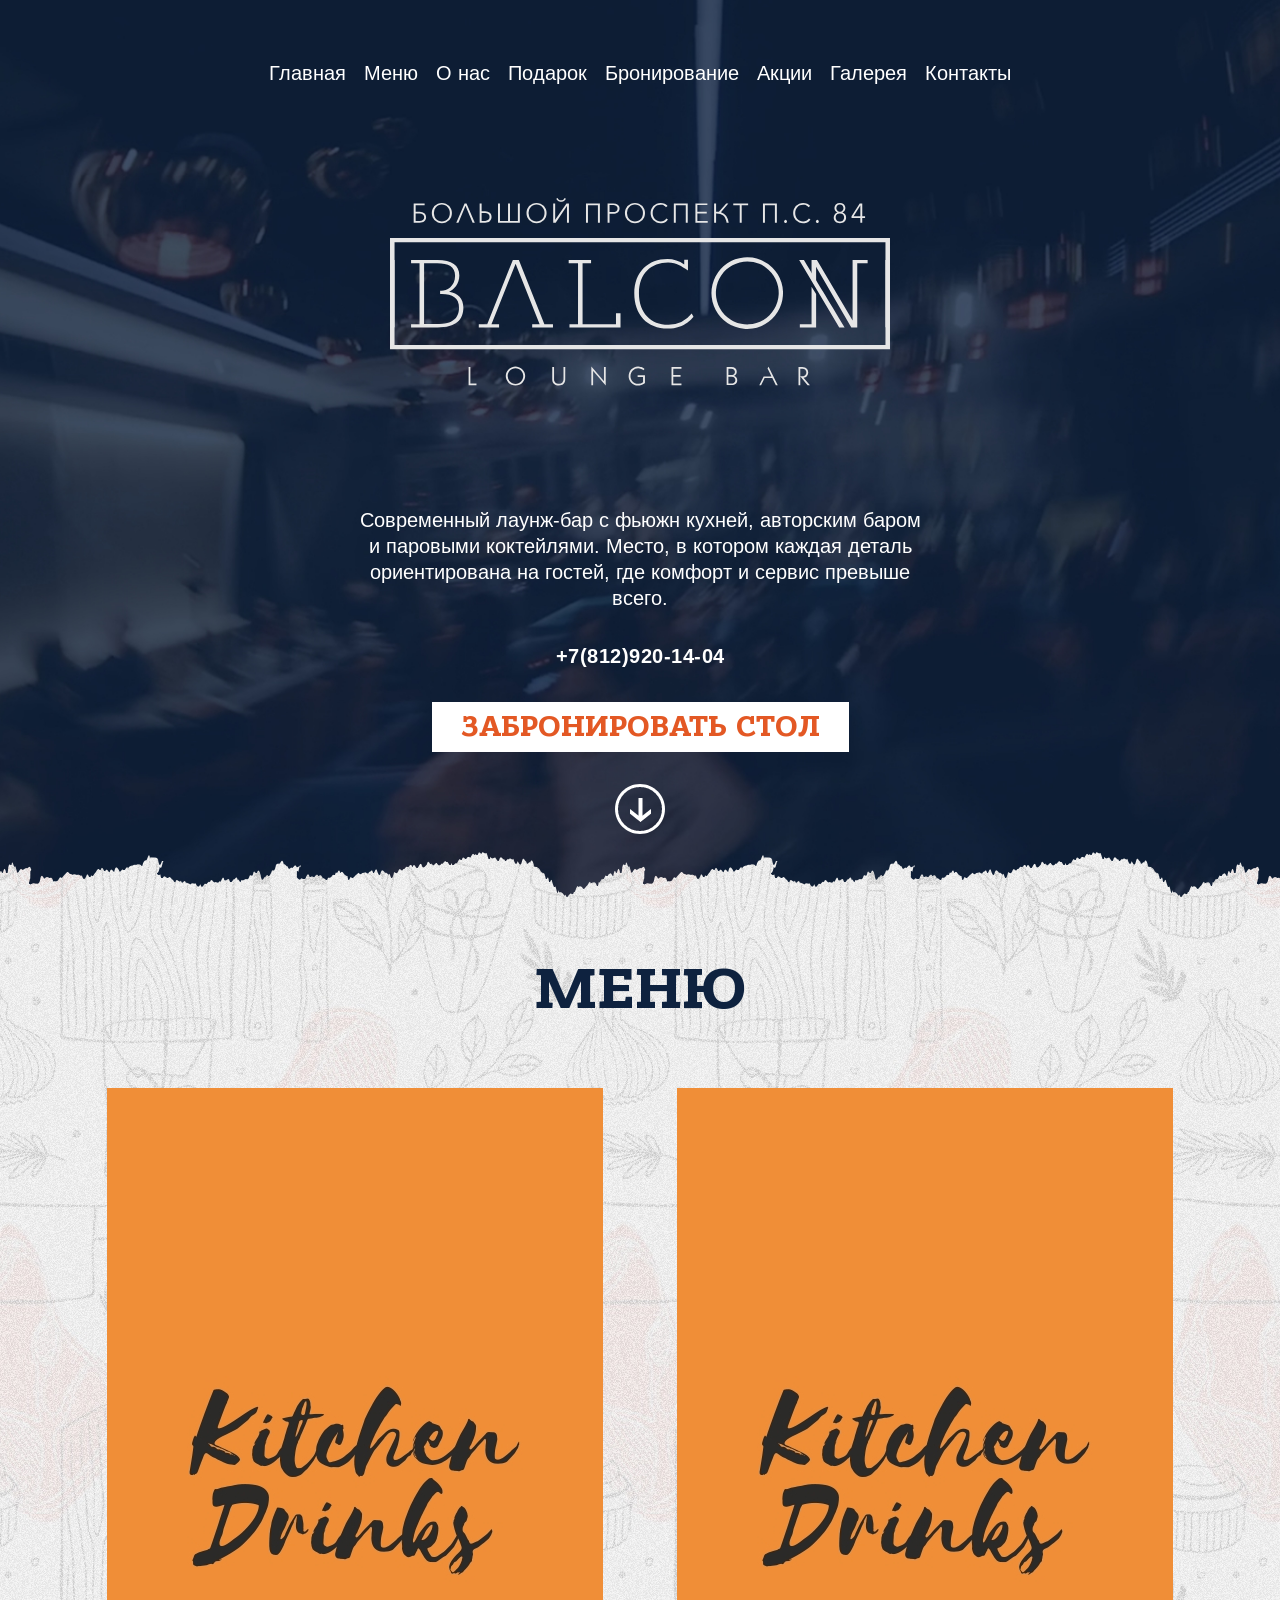
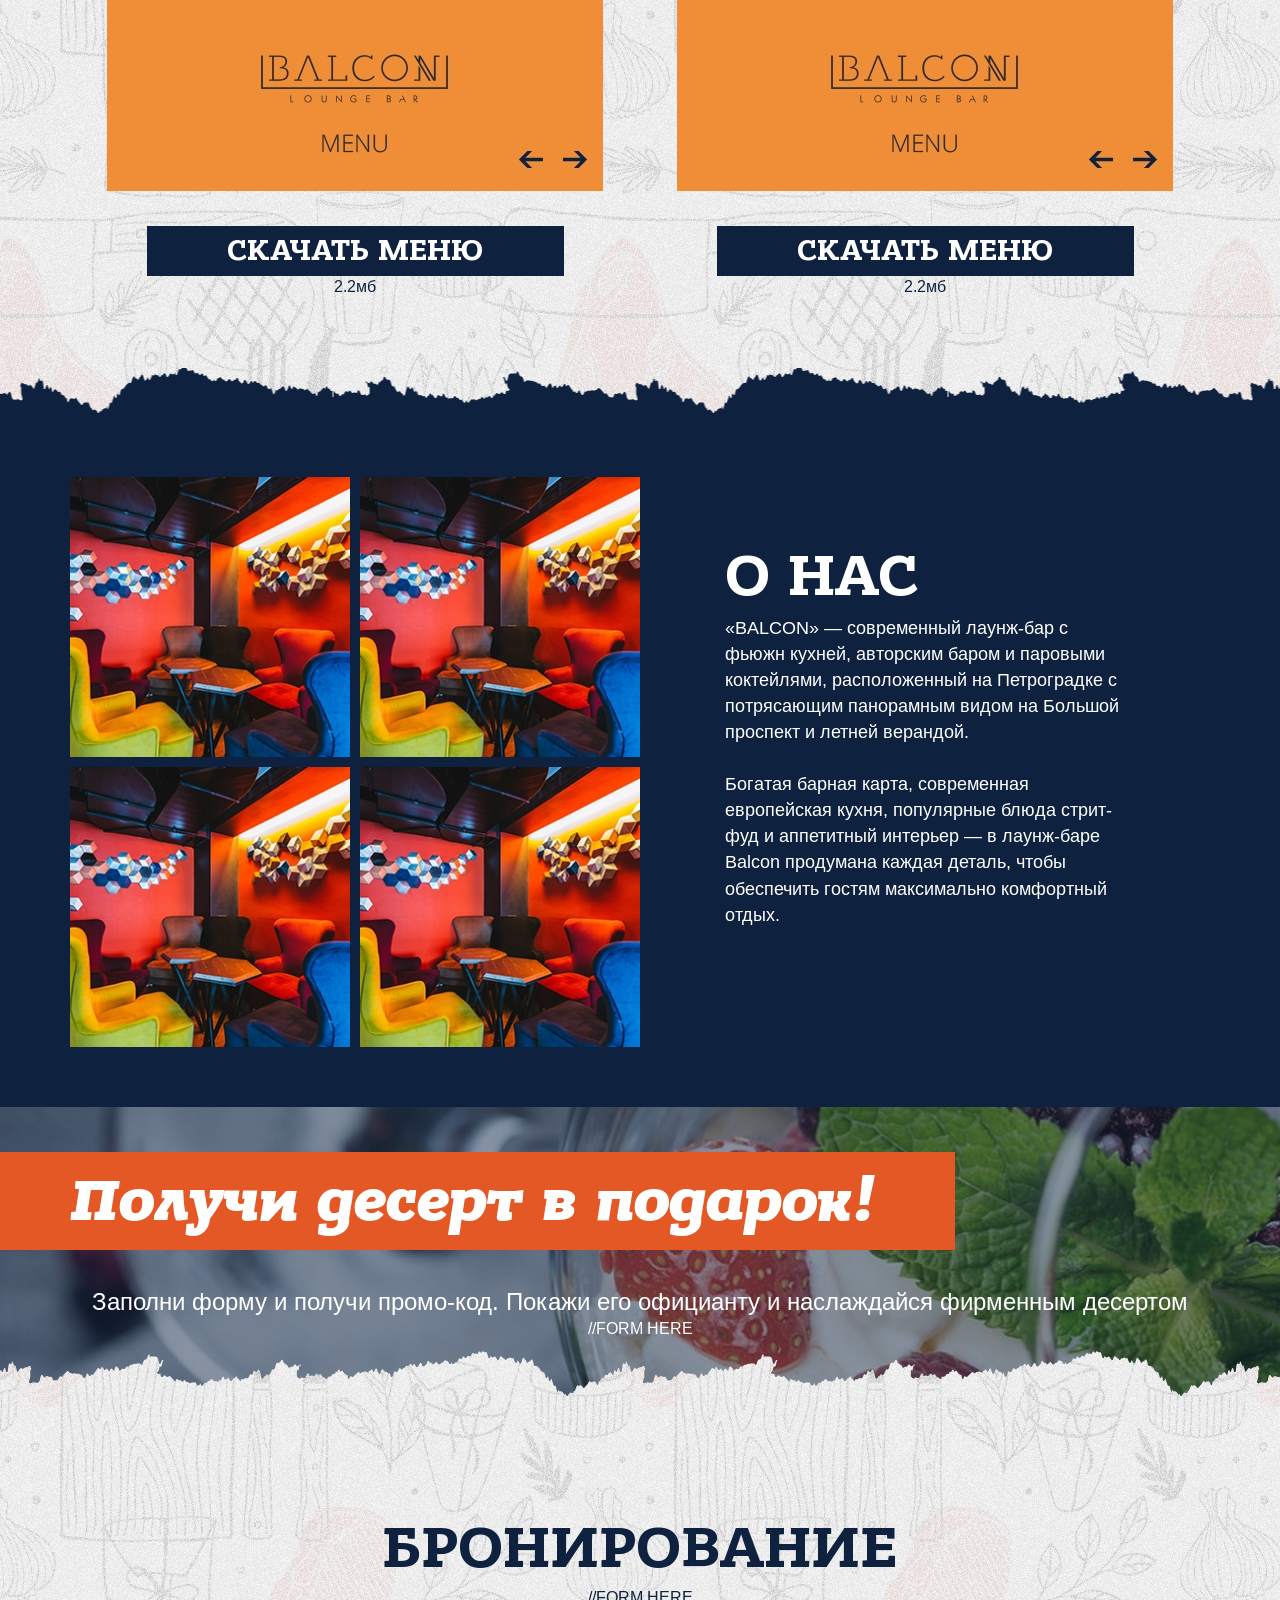
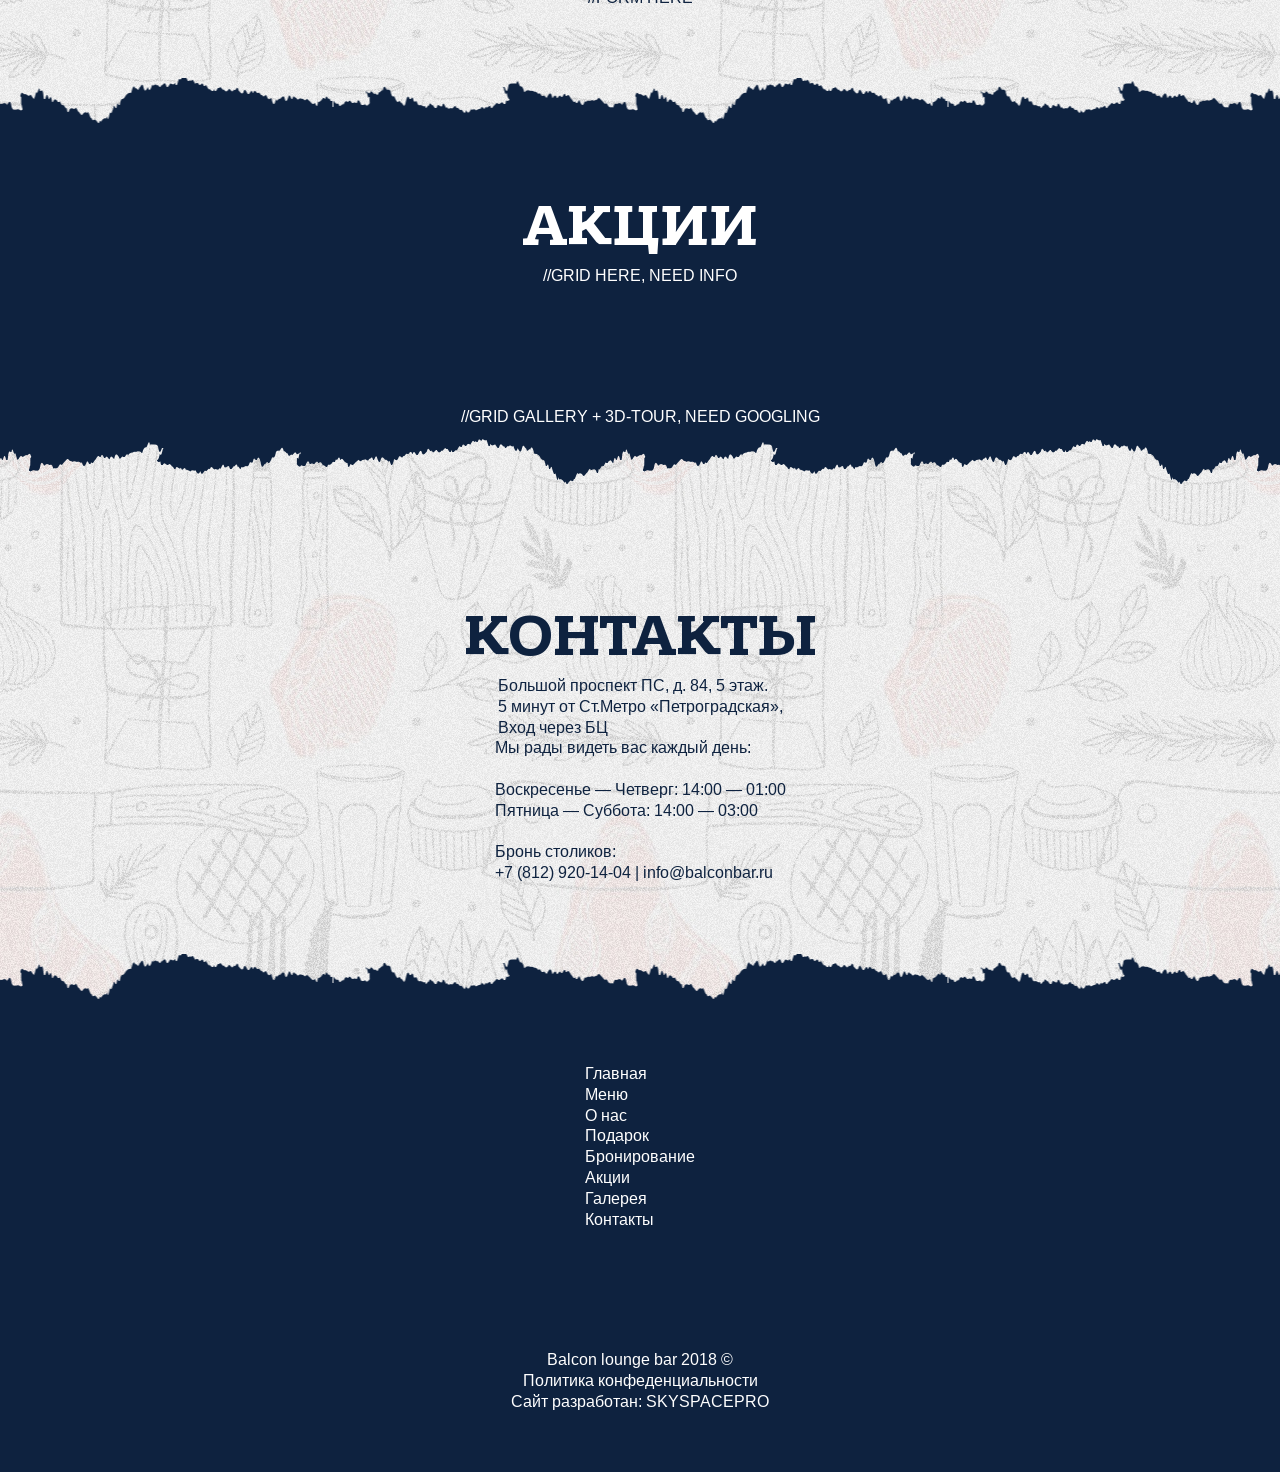
==== public_html/index.html @ a4aa7ec5 "new sections css" ====
<!DOCTYPE html>
<html>
<head>
	<title></title>
	<meta charset="utf-8">
	<meta name="viewport" content="width=device-width, initial-scale=1">
	<link rel="stylesheet" type="text/css" href="assets/css/style.css">
	<script src="https://code.jquery.com/jquery-2.2.4.js"></script>
	<script async type="text/javascript" src="assets/js/script.js"></script>
</head>
<body>
	<div class="wrapper">

		<section class="header">
			<div class="side-links">
				<div class="smm-icon"></div>
				<div class="icon-container">
					<div class="smm-icon"></div>
					<div class="smm-icon"></div>
					<div class="smm-icon"></div>
				</div>
			</div>
			<div class="container">
				<ul class="header__nav">
					<li><a>Главная</a></li>
					<li><a>Меню</a></li>
					<li><a>О нас</a></li>
					<li><a>Подарок</a></li>
					<li><a>Бронирование</a></li>
					<li><a>Акции</a></li>
					<li><a>Галерея</a></li>
					<li><a>Контакты</a></li>
				</ul>
				<a class="header__logo">
					<img src="assets/img/logo-main.svg">
				</a>
				<p>Cовременный лаунж-бар с фьюжн кухней, авторским баром<br>и паровыми коктейлями. Место, в котором каждая деталь<br>ориентирована на гостей, где комфорт и сервис превыше всего.</p>
				<span>+7(812)920-14-04</span>
				<a class="button">ЗАБРОНИРОВАТЬ СТОЛ</a>
				<a class="arrow">
					<img src="assets/img/arrow.png">
				</a>
			</div>
		</section>

		<section class="menu has-pattern">
			<h1>Меню</h1>
			<div class="container">
				<div class="menu__slider">
					<div class="slider-container">
						<img src="assets/img/slider-plate.jpg">
					</div>
					<a class="button">Скачать меню</a>
					<span>2.2мб</span> <!-- уточнить -->
				</div>
				<div class="menu__slider">
					<div class="slider-container">
						<img src="assets/img/slider-plate.jpg">
					</div>
					<a class="button">Скачать меню</a>
					<span>2.2мб</span> <!-- уточнить -->
				</div>
			</div>
		</section>

		<section class="about">
			<div class="container">
				<div class="about-gallery">
					<div class="gallery-photo"></div>
					<div class="gallery-photo"></div>
					<div class="gallery-photo"></div>
					<div class="gallery-photo"></div>
				</div>
				<div class="about-content">
					<h1>О нас</h1>
					<p>«BALCON» — современный лаунж-бар с фьюжн кухней, авторским баром и паровыми коктейлями, расположенный на Петроградке с потрясающим панорамным видом на Большой проспект и летней верандой.</p>
					<p>Богатая барная карта, современная европейская кухня, популярные блюда стрит-фуд и аппетитный интерьер — в лаунж-баре Balcon продумана каждая деталь, чтобы обеспечить гостям максимально комфортный отдых.</p>
					<div class="icon-container">
						<div class="smm-icon"></div>
						<div class="smm-icon"></div>
						<div class="smm-icon"></div>
					</div>
				</div>
			</div>
		</section>

		<section class="dessert">
			<h1>Получи десерт в подарок!</h1>
			<div class="container">
				<p>Заполни форму и получи промо-код. Покажи его официанту и наслаждайся фирменным десертом</p>
				<form>
					//FORM HERE
				</form>
			</div>
		</section>

		<section class="booking has-pattern">
			<div class="container">
				<h1>Бронирование</h1>
				//FORM HERE
			</div>
		</section>
		
		<section class="actions">
			<div class="container">
				<h1>Акции</h1>
				//GRID HERE, NEED INFO
			</div>
		</section>

		<section class="gallery">
			<div class="container">
				//GRID GALLERY + 3D-TOUR, NEED GOOGLING
			</div>
		</section>

		<section class="contacts has-pattern">
			<div class="container">
				<h1>Контакты</h1>
				<p>Большой проспект ПС, д. 84, 5 этаж.<br>5 минут от Ст.Метро «Петроградская»,<br>Вход через БЦ</p>
				<p>Мы рады видеть вас  каждый день:<br><br>
					Воскресенье — Четверг: 14:00 — 01:00<br>
					Пятница — Суббота: 14:00 — 03:00<br><br>
					Бронь столиков:<br>
					+7 (812) 920-14-04 | info@balconbar.ru
				</p>
				<div class="icon-container">
					<div class="smm-icon"></div>
					<div class="smm-icon"></div>
					<div class="smm-icon"></div>
				</div>
			</div>
			<div class="map"></div> <!-- whidth:50%, position:absolute, right:0, height:100%(?). -->
		</section>

		<section class="footer">
			<div class="container">
				<div class="logo-footer"></div>
				<ul>
					<li><a>Главная</a></li>
					<li><a>Меню</a></li>
					<li><a>О нас</a></li>
					<li><a>Подарок</a></li>
					<li><a>Бронирование</a></li>
					<li><a>Акции</a></li>
					<li><a>Галерея</a></li>
					<li><a>Контакты</a></li>
				</ul>
			</div>
			<div class="container">
				<a>Balcon lounge bar 2018 &copy;</a>
				<a>Политика конфеденциальности</a>
				<a>Сайт разработан: SKYSPACEPRO</a>
			</div>
		</section>
	</div>
</body>
</html>
---- public_html/assets/css/style.css ----
@import url("https://fonts.googleapis.com/css?family=Arimo:400,700&subset=cyrillic");
@font-face {
  font-family: 'BanderaPro';
  src: url("../fonts/BanderaProThin.woff") format("woff");
  font-weight: 100;
  font-style: normal; }
@font-face {
  font-family: 'BanderaPro';
  src: url("../fonts/BanderaProThin-Italic.woff") format("woff");
  font-weight: 100;
  font-style: italic; }
@font-face {
  font-family: 'BanderaPro';
  src: url("../fonts/BanderaProLight.woff") format("woff");
  font-weight: 300;
  font-style: normal; }
@font-face {
  font-family: 'BanderaPro';
  src: url("../fonts/BanderaProLight-Italic.woff") format("woff");
  font-weight: 300;
  font-style: italic; }
@font-face {
  font-family: 'BanderaPro';
  src: url("../fonts/BanderaPro.woff") format("woff");
  font-weight: 400;
  font-style: normal; }
@font-face {
  font-family: 'BanderaPro';
  src: url("../fonts/BanderaPro-Italic.woff") format("woff");
  font-weight: 400;
  font-style: italic; }
@font-face {
  font-family: 'BanderaPro';
  src: url("../fonts/BanderaProMedium.woff") format("woff");
  font-weight: 500;
  font-style: normal; }
@font-face {
  font-family: 'BanderaPro';
  src: url("../fonts/BanderaProMedium-Italic.woff") format("woff");
  font-weight: 500;
  font-style: italic; }
@font-face {
  font-family: 'BanderaPro';
  src: url("../fonts/BanderaPro-Bold.woff") format("woff");
  font-weight: 700;
  font-style: normal; }
@font-face {
  font-family: 'BanderaPro';
  src: url("../fonts/BanderaProMedium-BoldItalic.woff") format("woff");
  font-weight: 700;
  font-style: italic; }
@font-face {
  font-family: 'BanderaPro';
  src: url("../fonts/BanderaProHeavy.woff") format("woff");
  font-weight: 900;
  font-style: normal; }
@font-face {
  font-family: 'BanderaPro';
  src: url("../fonts/BanderaProHeavy-Italic.woff") format("woff");
  font-weight: 900;
  font-style: italic; }
* {
  margin: 0;
  padding: 0;
  box-sizing: border-box;
  list-style: none;
  text-decoration: none;
  font-family: 'Arimo', sans-serif;
  line-height: 1.3em;
  cursor: default; }

html, body {
  min-height: 100%; }

section {
  background-color: #0e223f;
  color: #ffffff;
  display: flex;
  flex-direction: column;
  align-items: center;
  width: 100%; }
  section .container {
    padding: 60px 15px;
    width: 100%;
    max-width: 1170px;
    display: flex;
    flex-direction: column;
    align-items: center;
    height: 100%;
    justify-content: space-between; }

h1, h2, h3, h4, h5, h6 {
  font-family: 'BanderaPro', sans-serif;
  text-transform: uppercase; }

h1 {
  font-size: 60px; }

a {
  cursor: pointer; }

.wrapper {
  display: flex;
  flex-direction: column;
  justify-content: center;
  width: 100%; }

.has-pattern {
  color: #0e223f;
  background-color: #e8e8e8;
  background-image: url(../img/bg-pattern.jpg);
  background-position: top center; }
  .has-pattern::before {
    content: '';
    display: block;
    width: 100%;
    height: 49px;
    background-image: url(../img/bg-pattern-scrap.png);
    background-position: center bottom;
    margin-top: -49px; }
  .has-pattern::after {
    content: '';
    display: block;
    width: 100%;
    height: 49px;
    background-image: url(../img/bg-blue-scrap.png);
    background-position: center bottom;
    margin-top: -49px; }
  .has-pattern h1 {
    margin-top: 50px; }
  .has-pattern .container {
    margin-bottom: 60px; }

.button {
  max-width: 417px;
  width: 100%;
  height: 50px;
  display: flex;
  justify-content: center;
  align-items: center;
  font-family: 'BanderaPro', sans-serif;
  font-weight: 700;
  font-size: 30px;
  text-transform: uppercase; }

.header {
  background-image: url(../img/bg-head.jpg);
  background-repeat: no-repeat;
  background-position: center;
  background-size: cover;
  height: 977px;
  font-size: 20px; }
  .header__nav {
    display: flex;
    margin: 0 auto;
    /*80px*/
    justify-content: center;
    max-width: 800px; }
    .header__nav li {
      margin: 0 9px;
      line-height: 20px; }
  .header__logo {
    display: block;
    margin: 80px 0;
    width: 100%;
    max-width: 500px; }
  .header p {
    width: 100%;
    max-width: 600px;
    text-align: center; }
  .header span {
    font-weight: 600;
    letter-spacing: .5px; }
  .header .button {
    background-color: #ffffff;
    color: #e35824; }
    .header .button:hover {
      background-color: #e35824;
      color: #ffffff; }

.menu .container {
  flex-direction: row;
  justify-content: space-around;
  flex-wrap: wrap; }
.menu__slider {
  width: 100%;
  max-width: 496px;
  display: flex;
  flex-direction: column;
  align-items: center; }
  .menu__slider .slider-container {
    margin-bottom: 30px; }
  .menu__slider .button {
    background-color: #0e223f;
    color: #ffffff; }
    .menu__slider .button:hover {
      background-color: #e35824;
      color: #ffffff; }

.about .container {
  display: flex;
  flex-direction: row;
  justify-content: space-between;
  align-items: stretch; }
  .about .container > div {
    width: 50%; }
.about-gallery {
  display: grid;
  grid-template-rows: 1fr 1fr;
  grid-template-columns: 1fr 1fr;
  grid-gap: 10px; }
  .about-gallery > div {
    width: 280px;
    height: 280px; }
.about-content {
  padding: 60px 85px; }
  .about-content p {
    font-size: 18px;
    line-height: 1.45em;
    margin-bottom: 1.45em; }

.gallery-photo {
  background-image: url(../img/gallery-plate.jpg);
  background-size: cover; }

.dessert {
  background-image: url(../img/bg-dessert.jpg); }
  .dessert h1 {
    background-color: #e35824;
    left: 0;
    position: absolute;
    margin-top: 45px;
    padding: 10px 0;
    padding-left: calc(((100% - 1170px) / 2) + 15px);
    padding-right: 80px;
    margin-right: calc((100% - 1170px) / 2);
    text-align: right;
    text-transform: none;
    font-style: italic;
    font-weight: 800; }
  .dessert .container {
    margin-top: 120px; }
    .dessert .container p {
      font-size: 24px; }

/*# sourceMappingURL=style.css.map */
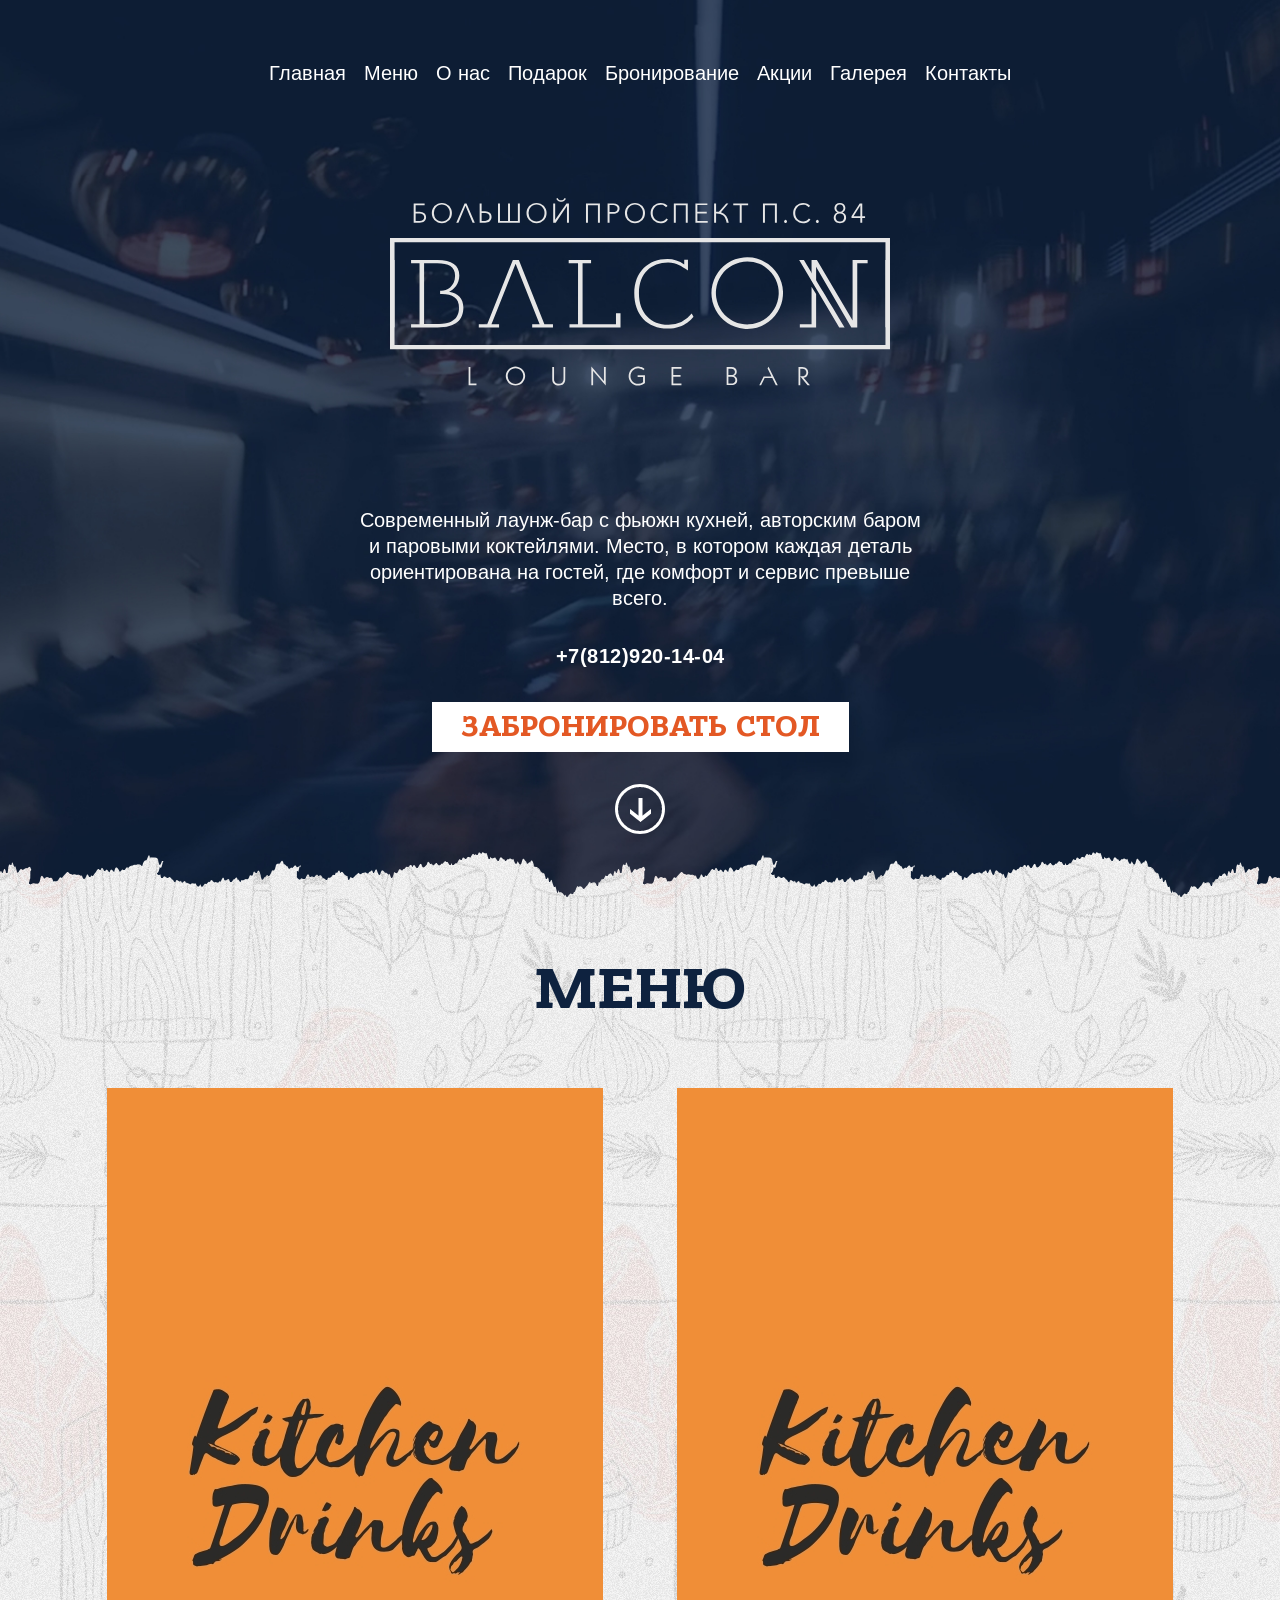
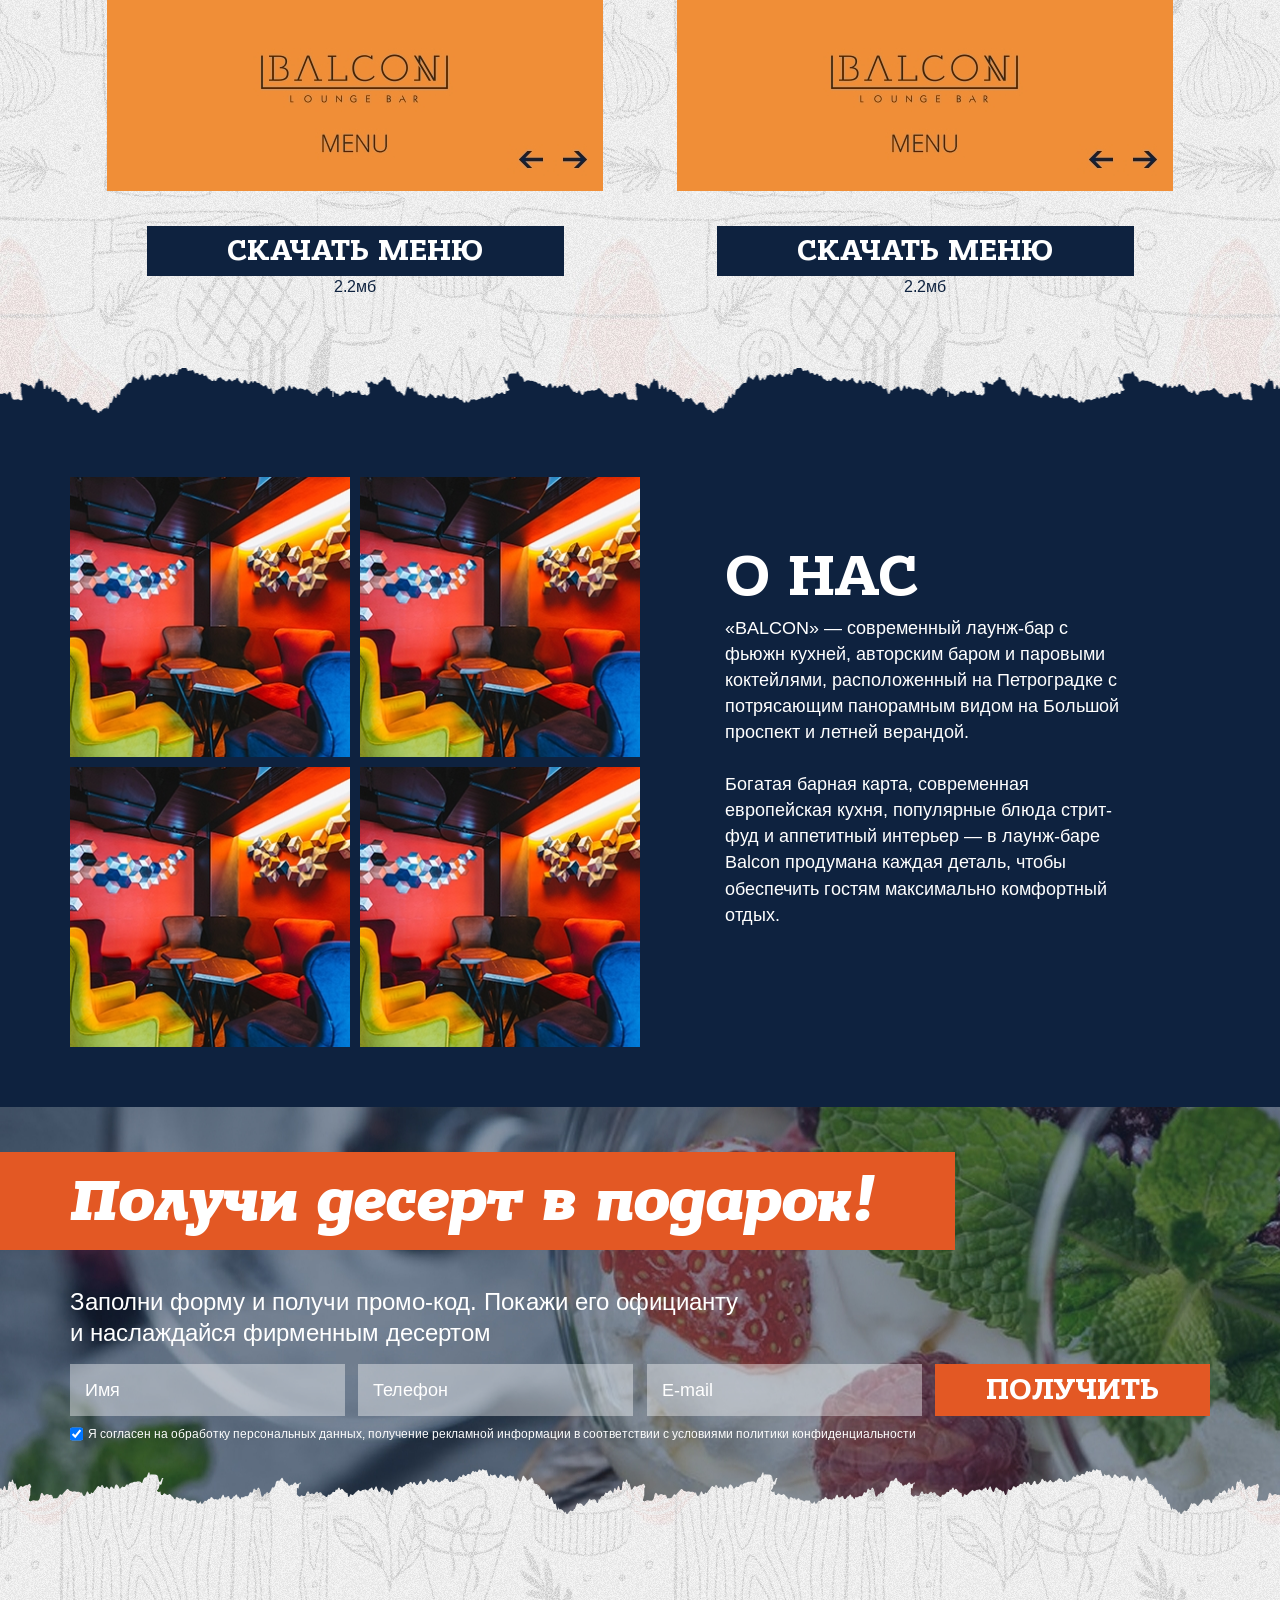
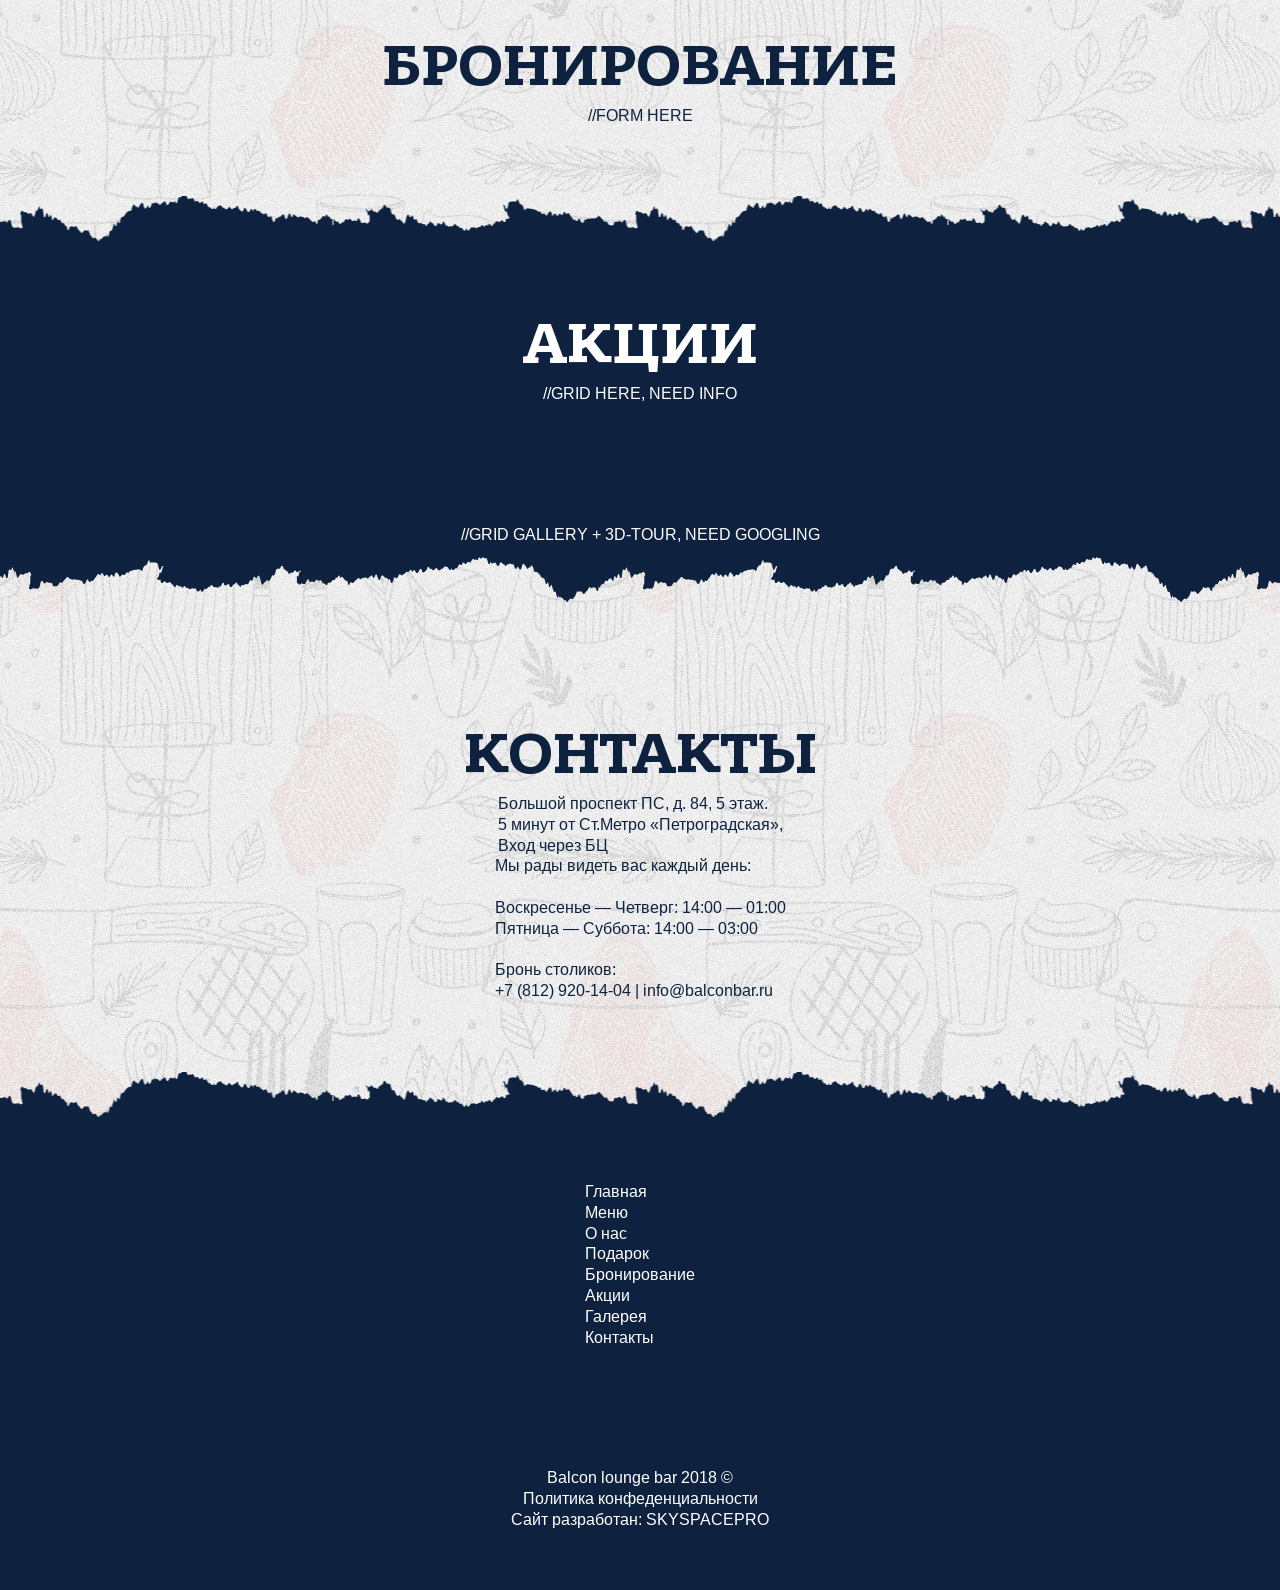
==== commit 508f9f65: "dessert section" ====
--- a/public_html/index.html
+++ b/public_html/index.html
@@ -89,7 +89,16 @@
 			<div class="container">
 				<p>Заполни форму и получи промо-код. Покажи его официанту и наслаждайся фирменным десертом</p>
 				<form>
-					//FORM HERE
+					<div class="fields">
+						<input type="text" name="name" placeholder="Имя">
+						<input type="text" name="phone" placeholder="Телефон">
+						<input type="text" name="email" placeholder="E-mail">
+						<button type="submit" class="button">Получить</button>
+					</div>
+					<div class="checkbox">
+						<input type="checkbox" checked required name="">
+						<label>Я согласен на обработку персональных данных, получение рекламной информации в соответствии с условиями политики конфиденциальности</label>
+					</div>
 				</form>
 			</div>
 		</section>
--- a/public_html/assets/css/style.css
+++ b/public_html/assets/css/style.css
@@ -141,7 +141,8 @@
   font-family: 'BanderaPro', sans-serif;
   font-weight: 700;
   font-size: 30px;
-  text-transform: uppercase; }
+  text-transform: uppercase;
+  cursor: pointer; }
 
 .header {
   background-image: url(../img/bg-head.jpg);
@@ -238,9 +239,45 @@
     text-transform: none;
     font-style: italic;
     font-weight: 800; }
+  .dessert p {
+    max-width: 680px; }
   .dessert .container {
-    margin-top: 120px; }
+    margin-top: 120px;
+    align-items: unset; }
     .dessert .container p {
       font-size: 24px; }
+  .dessert form {
+    display: flex;
+    flex-direction: column;
+    width: 100%;
+    margin: 15px auto; }
+    .dessert form .fields {
+      display: flex;
+      justify-content: space-between;
+      align-items: center;
+      width: 100%; }
+      .dessert form .fields > * {
+        width: calc(25% - 10px);
+        border: none;
+        height: 52px; }
+      .dessert form .fields input {
+        background-color: rgba(255, 255, 255, 0.4);
+        padding: 0 15px;
+        font-size: 18px;
+        color: #ffffff; }
+        .dessert form .fields input::placeholder {
+          font-size: 18px;
+          color: #ffffff; }
+    .dessert form .checkbox {
+      align-items: stretch;
+      margin-top: 10px;
+      display: flex;
+      align-items: stretch;
+      font-size: 12px; }
+      .dessert form .checkbox input[type="checkbox"] {
+        margin-right: 5px; }
+    .dessert form .button {
+      background-color: #e35824;
+      color: #ffffff; }
 
 /*# sourceMappingURL=style.css.map */
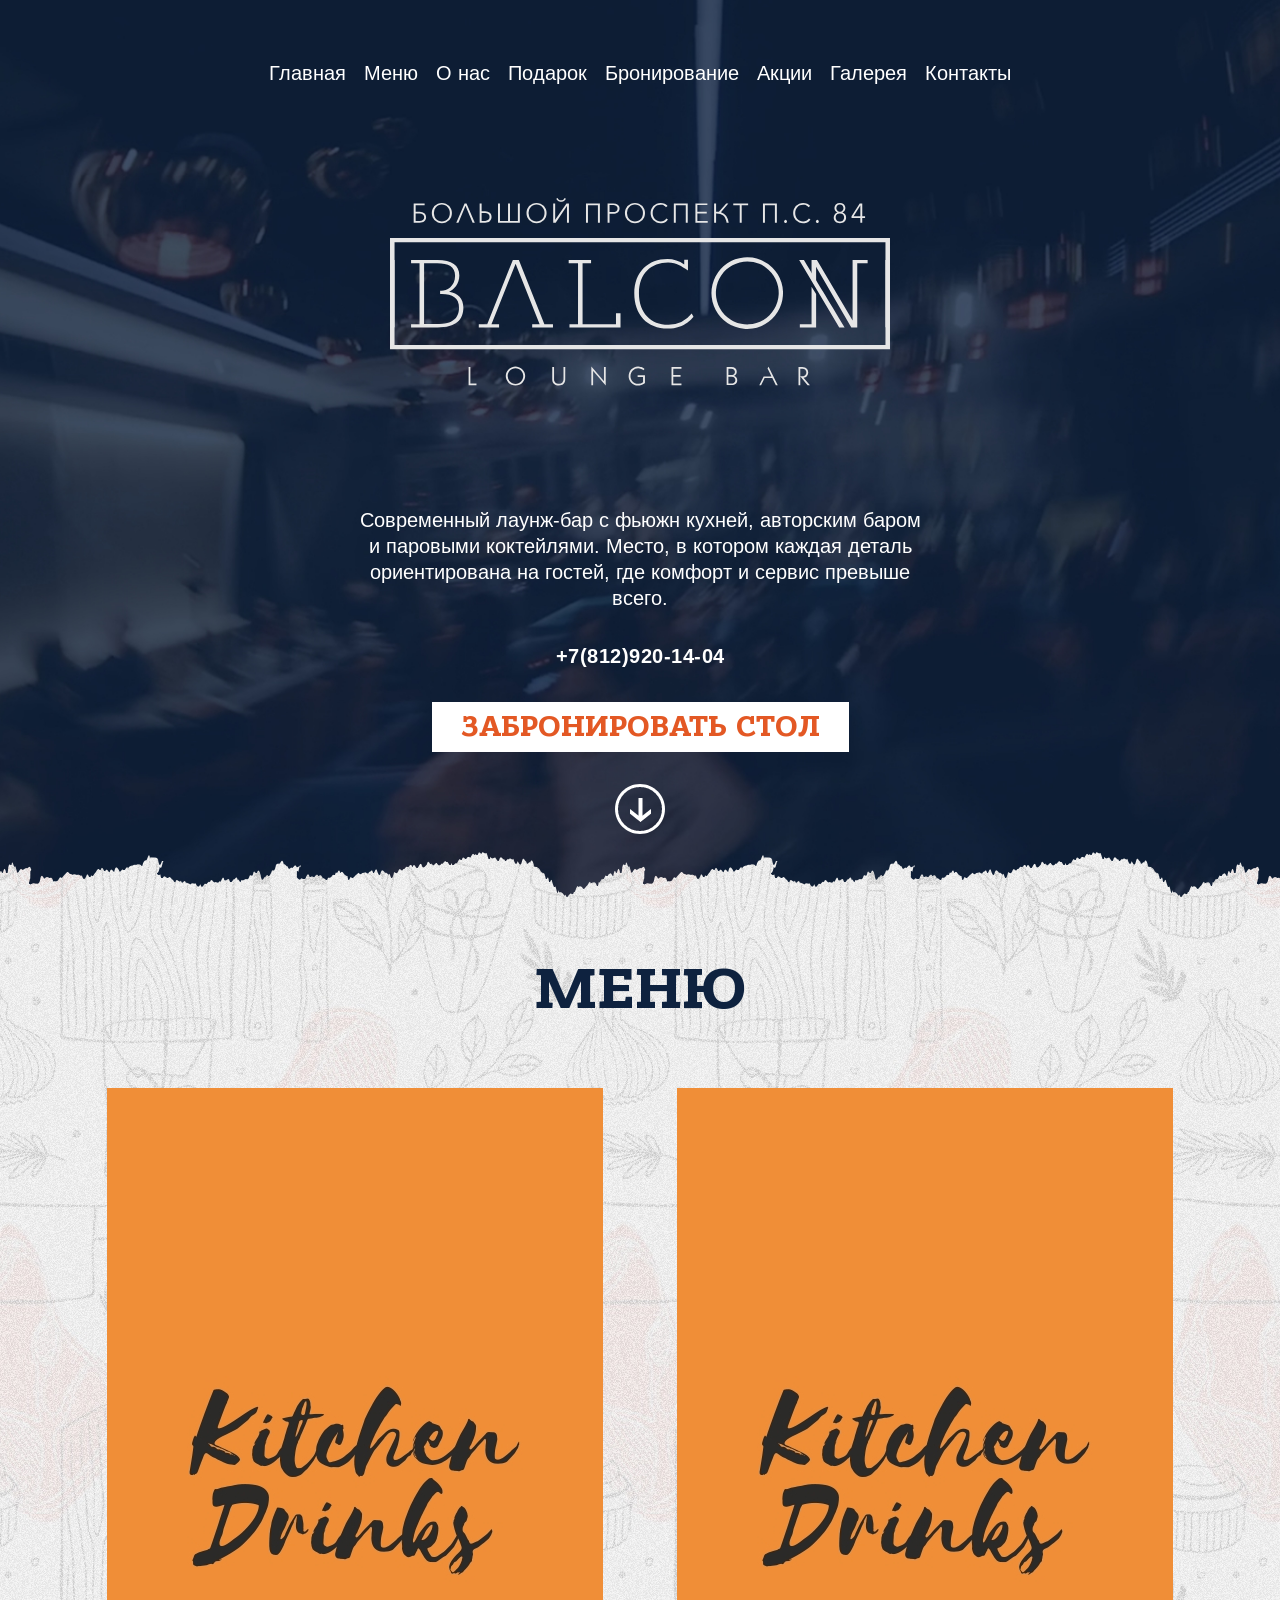
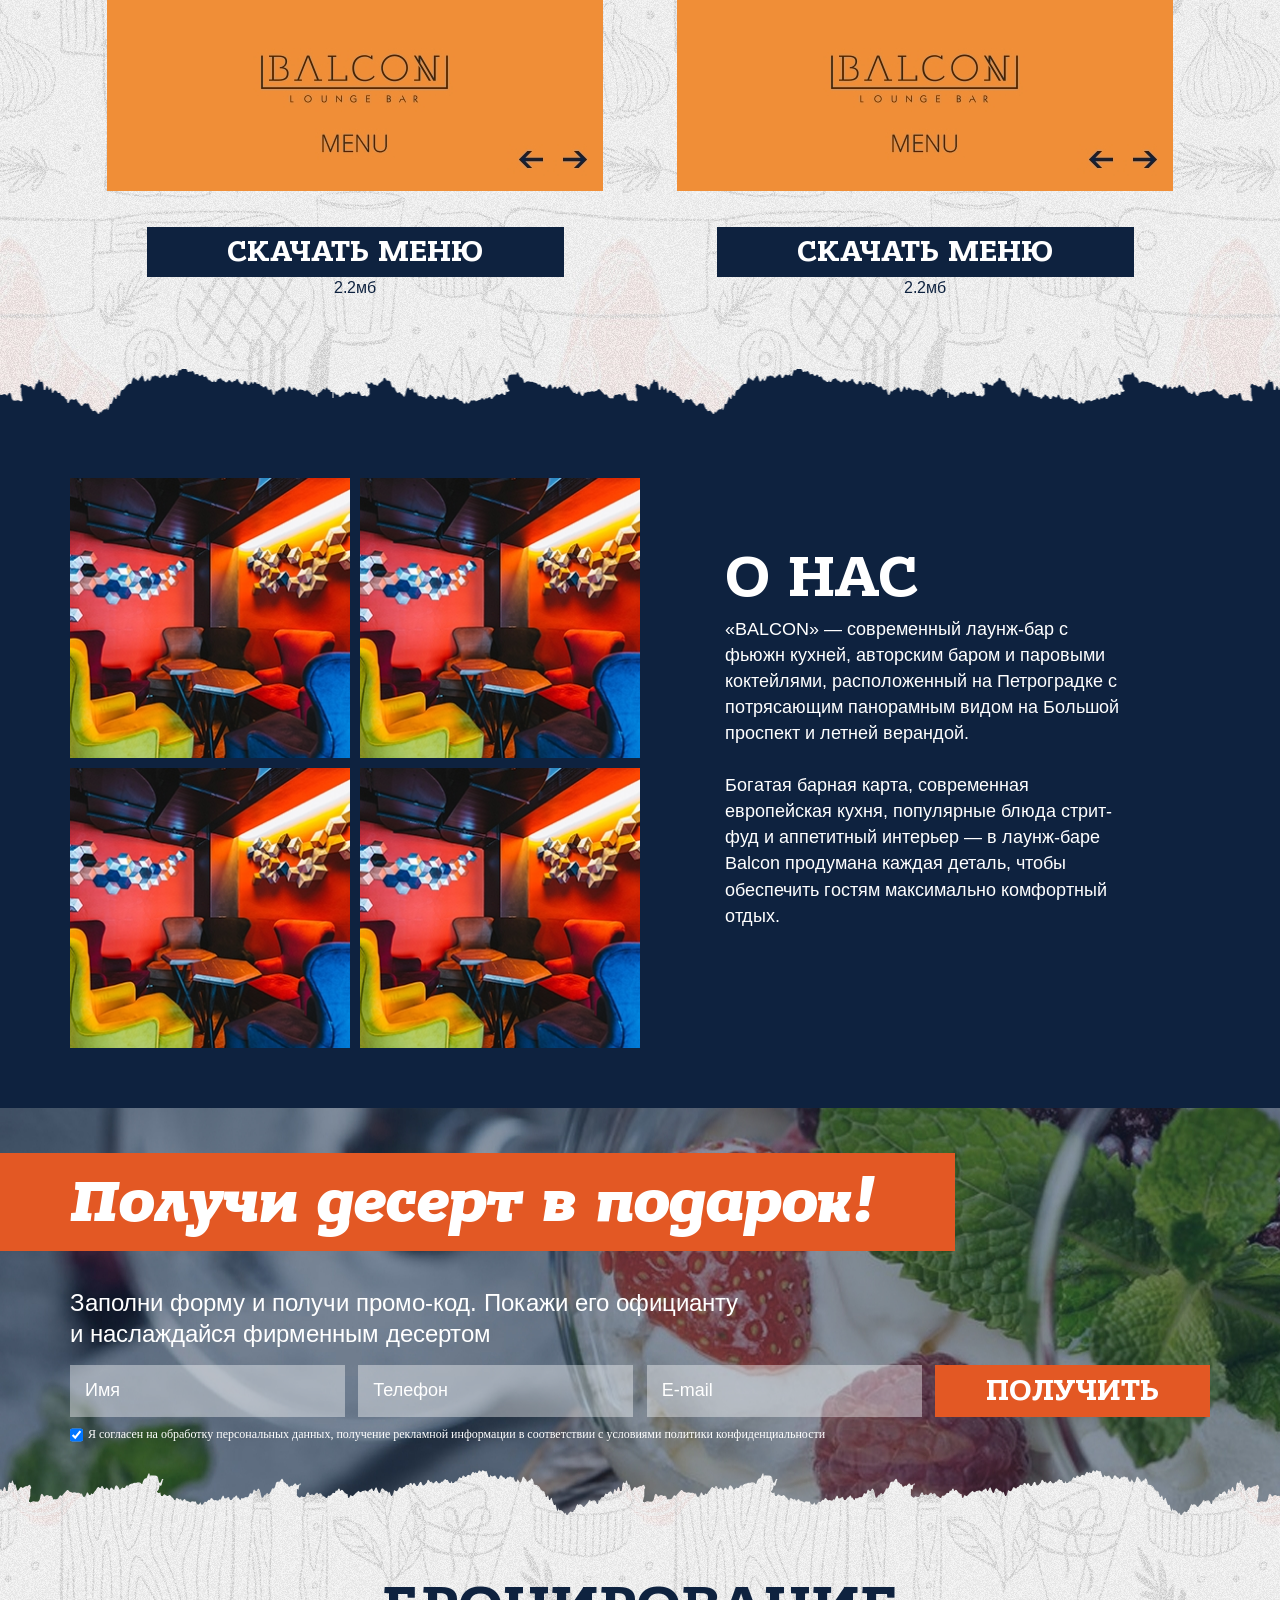
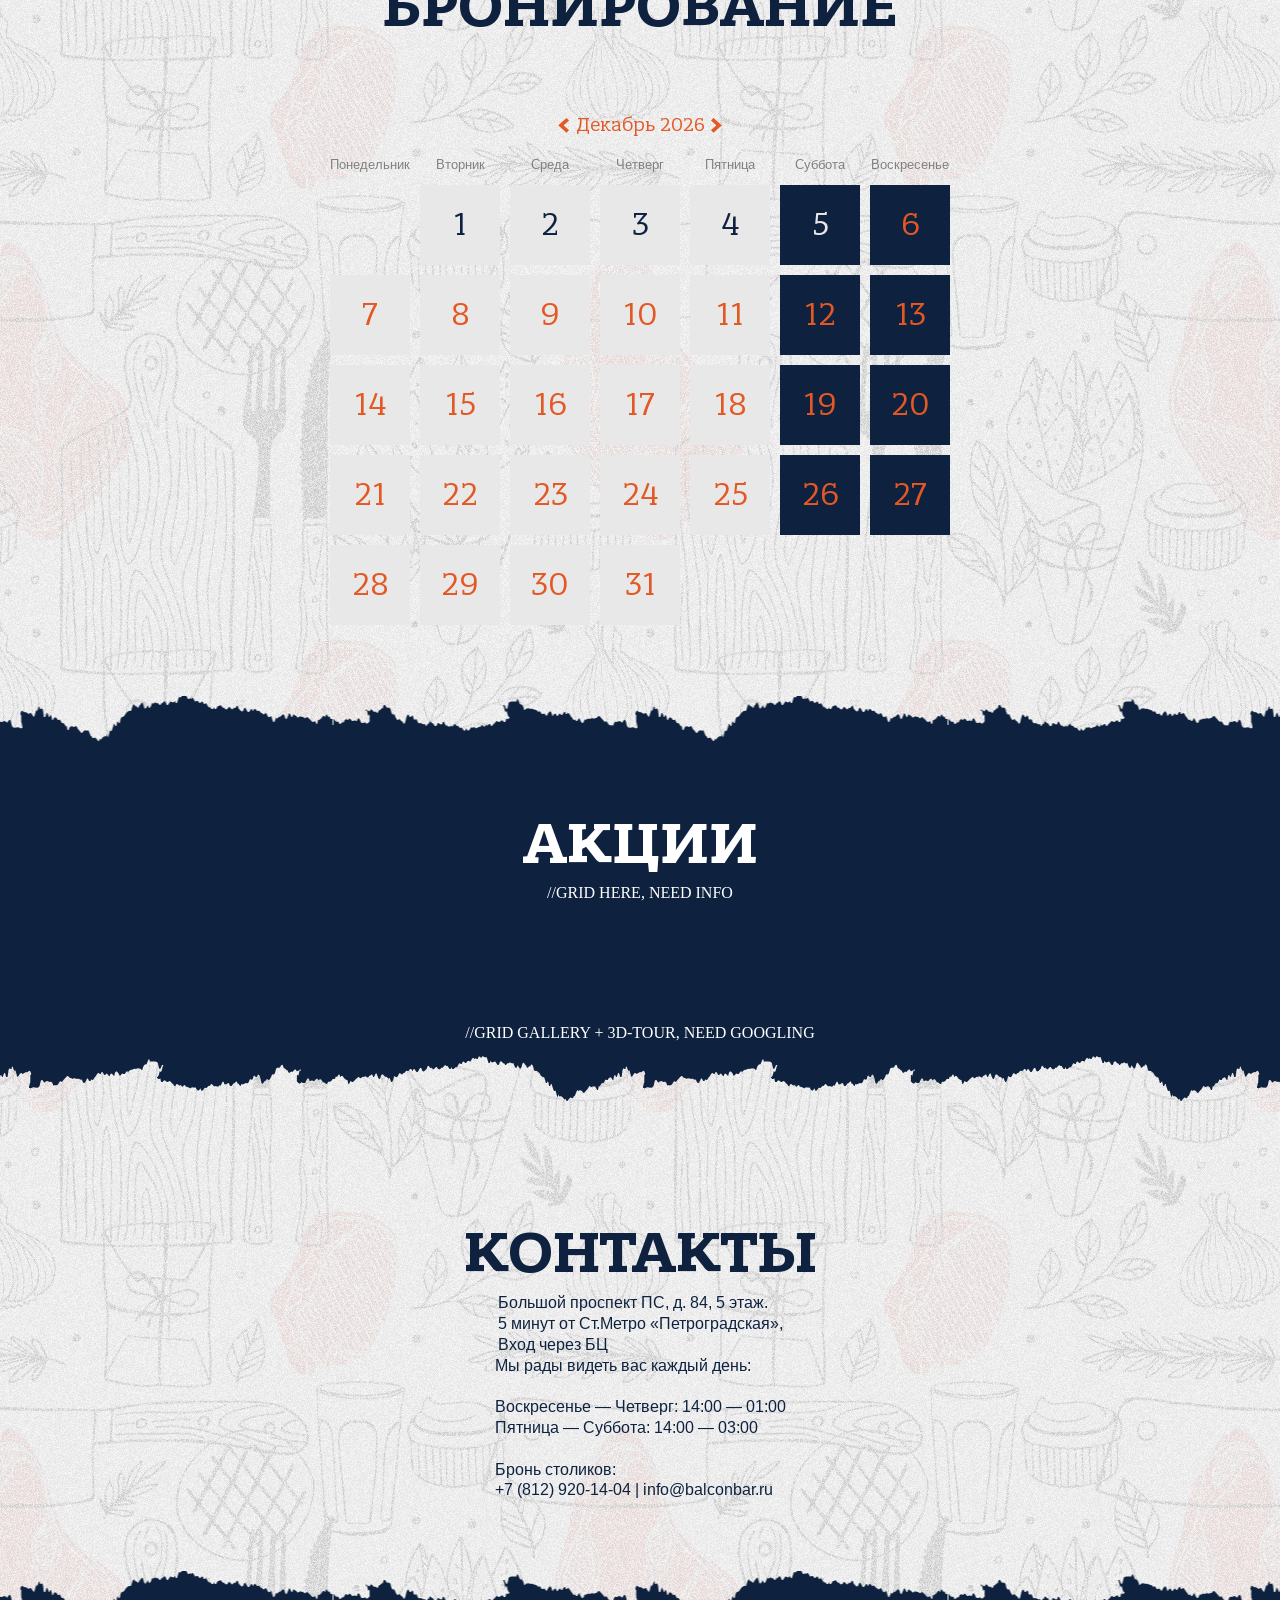
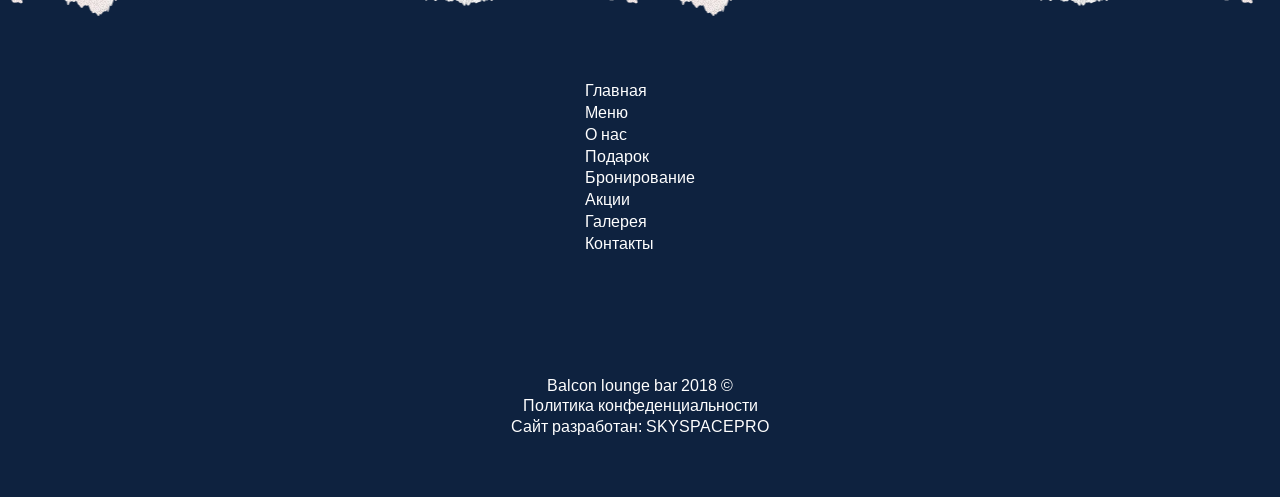
==== commit a3282e6c: "reload" ====
--- a/public_html/index.html
+++ b/public_html/index.html
@@ -6,7 +6,6 @@
 	<meta name="viewport" content="width=device-width, initial-scale=1">
 	<link rel="stylesheet" type="text/css" href="assets/css/style.css">
 	<script src="https://code.jquery.com/jquery-2.2.4.js"></script>
-	<script async type="text/javascript" src="assets/js/script.js"></script>
 </head>
 <body>
 	<div class="wrapper">
@@ -104,9 +103,29 @@
 		</section>
 
 		<section class="booking has-pattern">
+			<h1>Бронирование</h1>
 			<div class="container">
-				<h1>Бронирование</h1>
-				//FORM HERE
+				
+				<div class="booking-ui">
+					<div class="month-container">
+						<div onclick="go(-1)" class="arrow"><</div>
+						<div id="js-trigger"></div>
+						<div onclick="go(1)" class="arrow">></div>
+					</div>
+						<div class="week-days">
+							<div>Понедельник</div>
+							<div>Вторник</div>
+							<div>Среда</div>
+							<div>Четверг</div>
+							<div>Пятница</div>
+							<div>Суббота</div>
+							<div>Воскресенье</div>
+						</div>
+						<div id="calendar-frame" class="js-calendar">
+
+						</div>
+					</div>
+				</div>
 			</div>
 		</section>
 		
@@ -163,5 +182,6 @@
 			</div>
 		</section>
 	</div>
+	<script async type="text/javascript" src="assets/js/script.js"></script>
 </body>
 </html>
--- a/public_html/assets/css/style.css
+++ b/public_html/assets/css/style.css
@@ -65,7 +65,6 @@
   box-sizing: border-box;
   list-style: none;
   text-decoration: none;
-  font-family: 'Arimo', sans-serif;
   line-height: 1.3em;
   cursor: default; }
 
@@ -97,7 +96,11 @@
   font-size: 60px; }
 
 a {
-  cursor: pointer; }
+  cursor: pointer;
+  font-family: 'Arimo', sans-serif; }
+
+p, span {
+  font-family: 'Arimo', sans-serif; }
 
 .wrapper {
   display: flex;
@@ -280,4 +283,83 @@
       background-color: #e35824;
       color: #ffffff; }
 
+#js-trigger {
+  width: 140px;
+  text-align: center;
+  font-size: 19px; }
+
+.booking-ui {
+  display: flex;
+  justify-content: center;
+  align-items: center;
+  flex-direction: column;
+  font-family: 'BanderaPro', sans-serif; }
+  .booking-ui .arrow {
+    font-size: 30px;
+    font-weight: 900;
+    cursor: pointer; }
+
+.week-days {
+  display: grid;
+  grid-template-columns: repeat(7, 80px);
+  grid-template-rows: 40px;
+  grid-gap: 10px; }
+
+.week-days > div {
+  display: flex;
+  justify-content: center;
+  align-items: center;
+  font-size: 13px;
+  font-weight: normal;
+  color: gray; }
+
+.js-calendar {
+  display: grid;
+  grid-template-columns: repeat(7, 80px);
+  grid-template-rows: auto;
+  grid-gap: 10px; }
+
+.js-calendar > div {
+  height: 80px;
+  cursor: default; }
+
+.cell {
+  background-color: #e8e8e8;
+  display: flex;
+  color: #e35824;
+  text-align: center;
+  align-items: center;
+  justify-content: center;
+  font-size: 2em;
+  transition: .3s; }
+
+.cell:hover {
+  cursor: pointer;
+  background-color: #e35824;
+  transform: scale(1.1, 1.1);
+  color: #e8e8e8; }
+
+.cell__disabled {
+  background-color: #e8e8e8;
+  color: #0e223f;
+  display: flex;
+  text-align: center;
+  align-items: center;
+  justify-content: center;
+  font-size: 2em; }
+
+.cell__disabled.holiday {
+  color: #e8e8e8; }
+
+.holiday {
+  background-color: #0e223f; }
+
+.month-container {
+  color: #e35824;
+  display: flex;
+  align-items: center; }
+
+.week-days {
+  font-family: 'Arimo', sans-serif; }
+
 /*# sourceMappingURL=style.css.map */
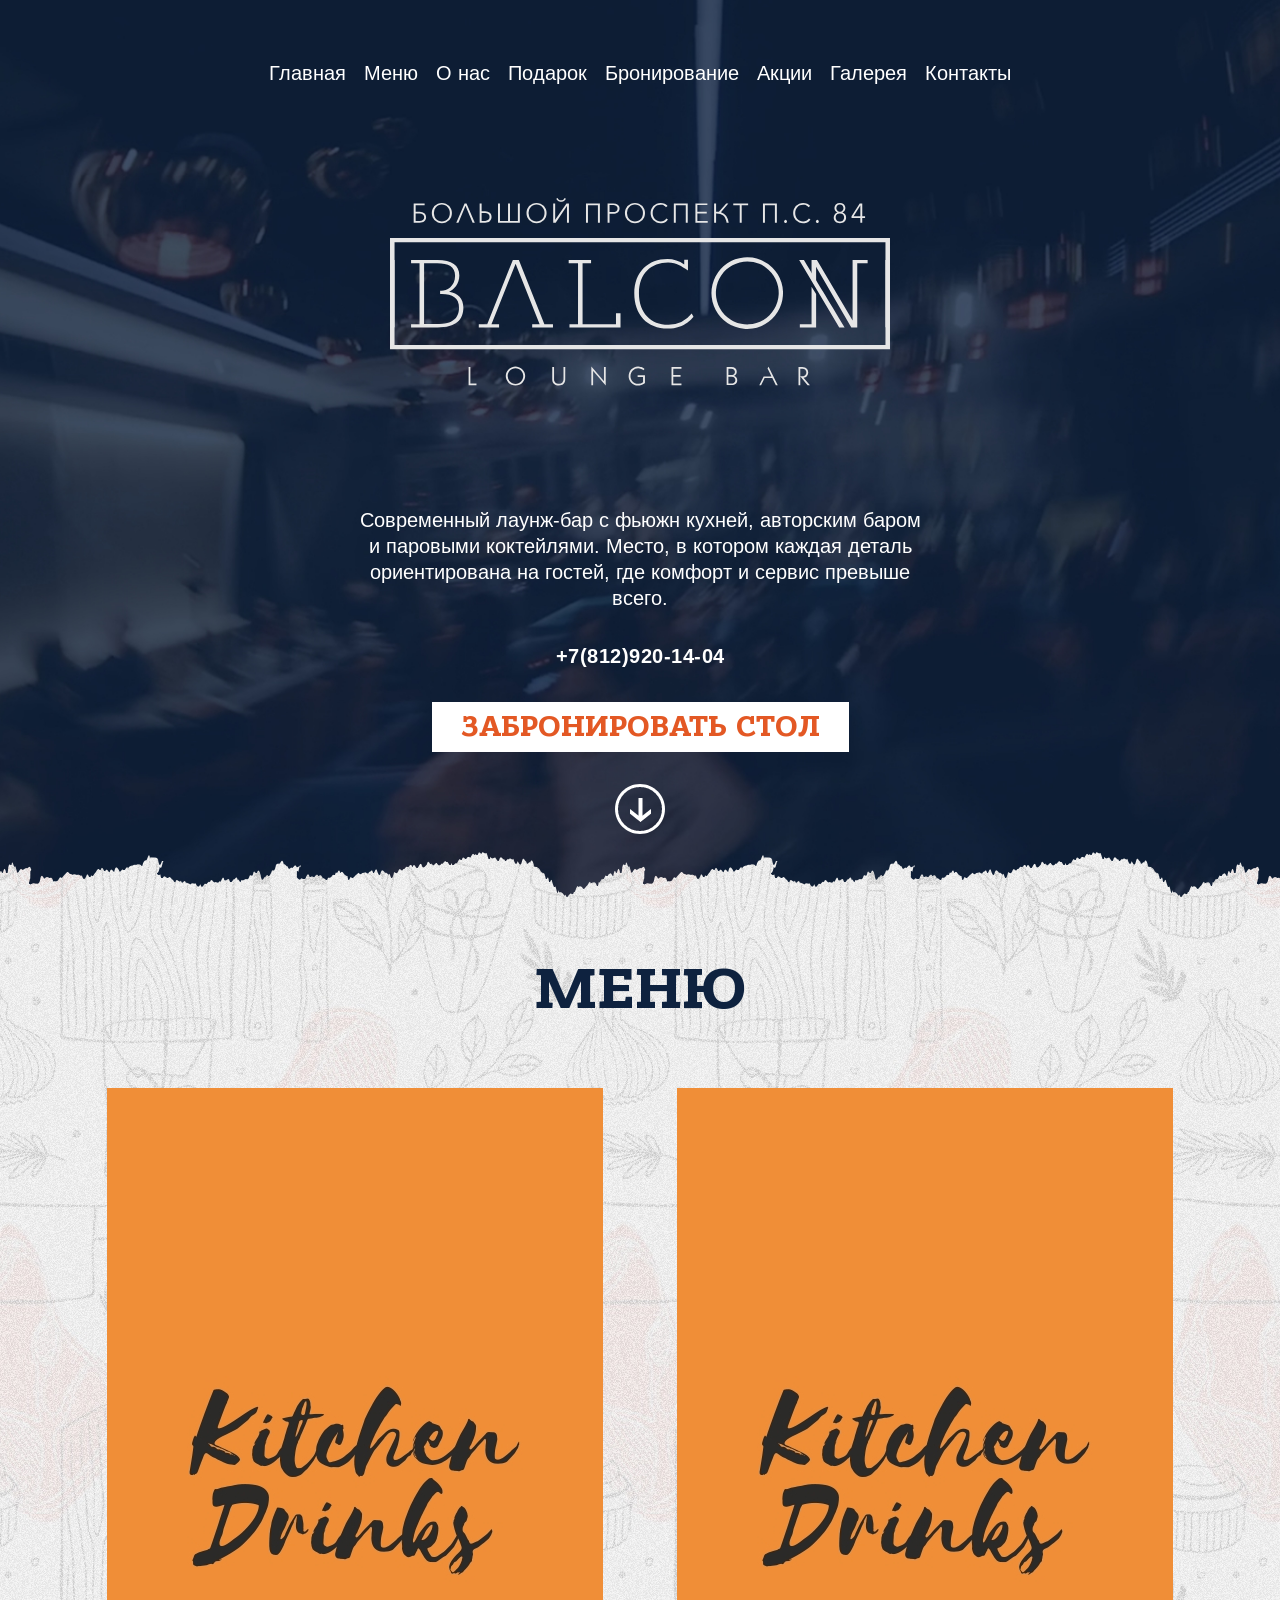
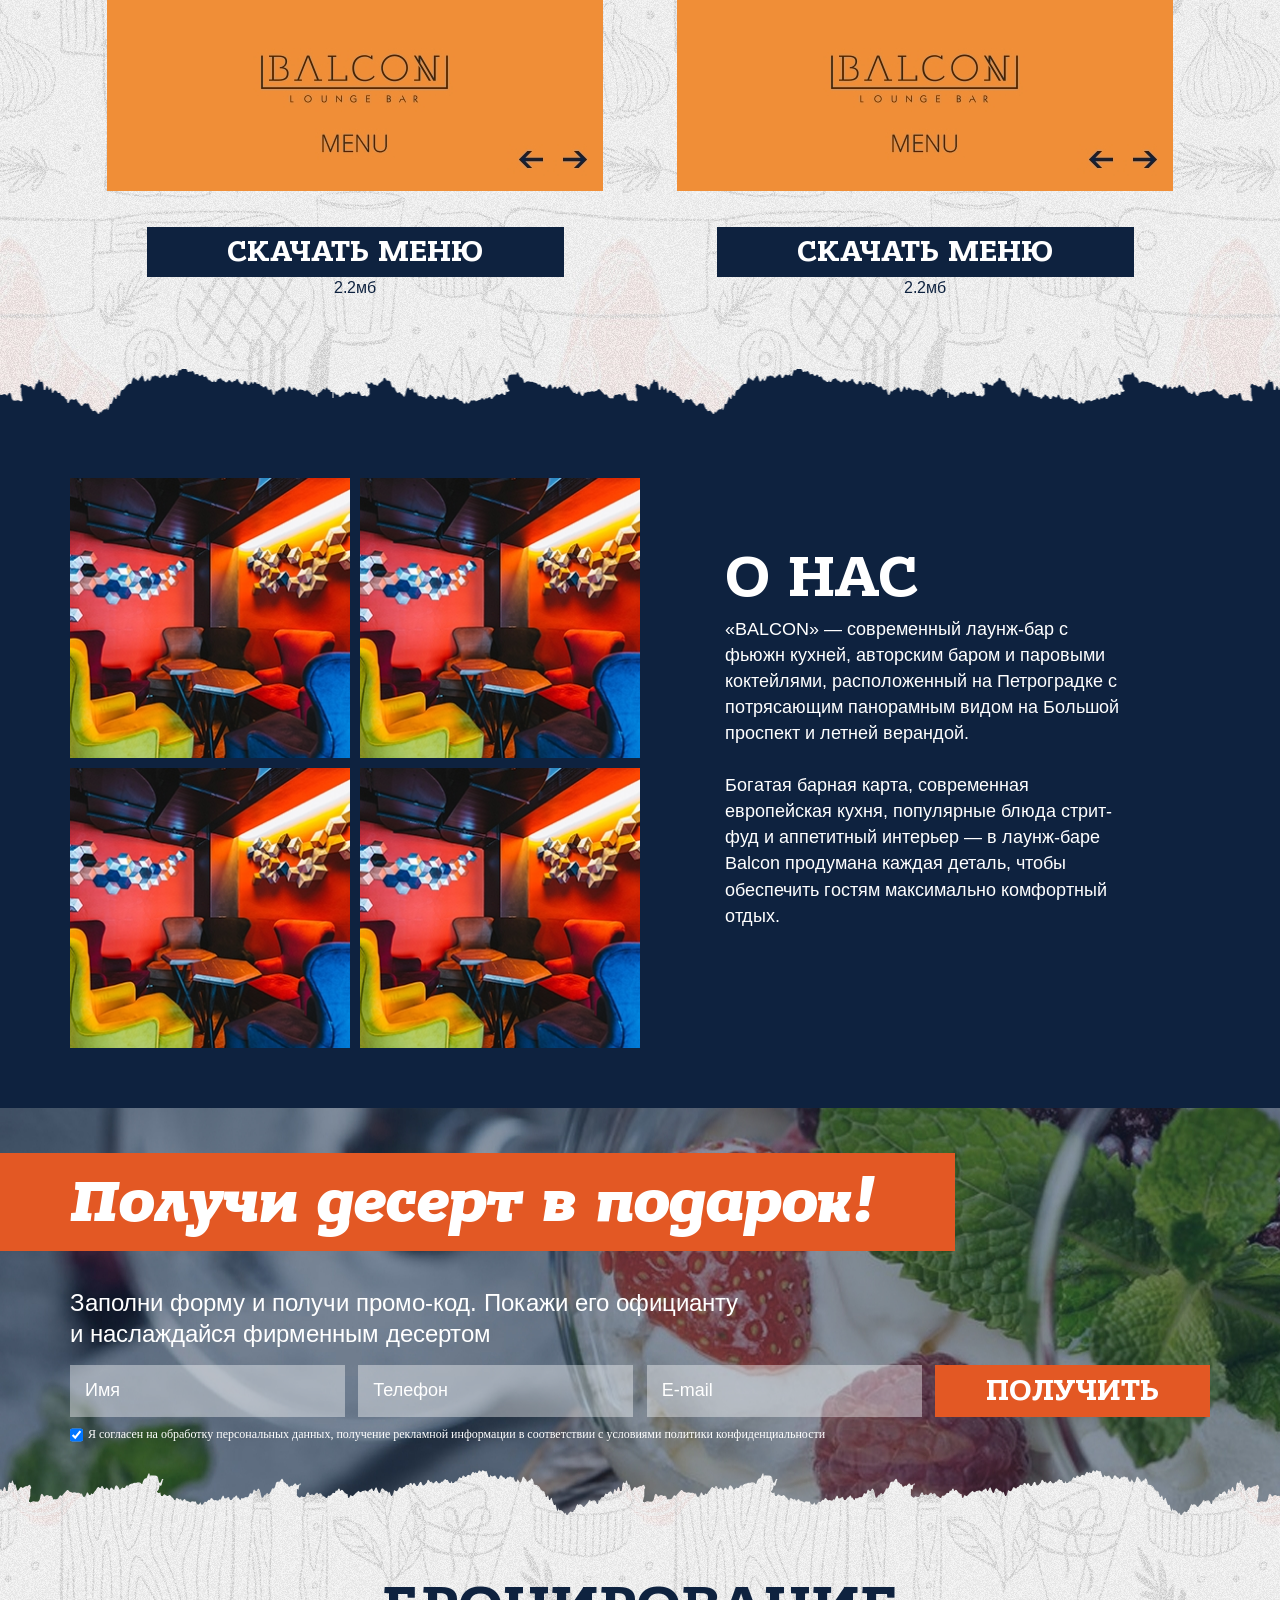
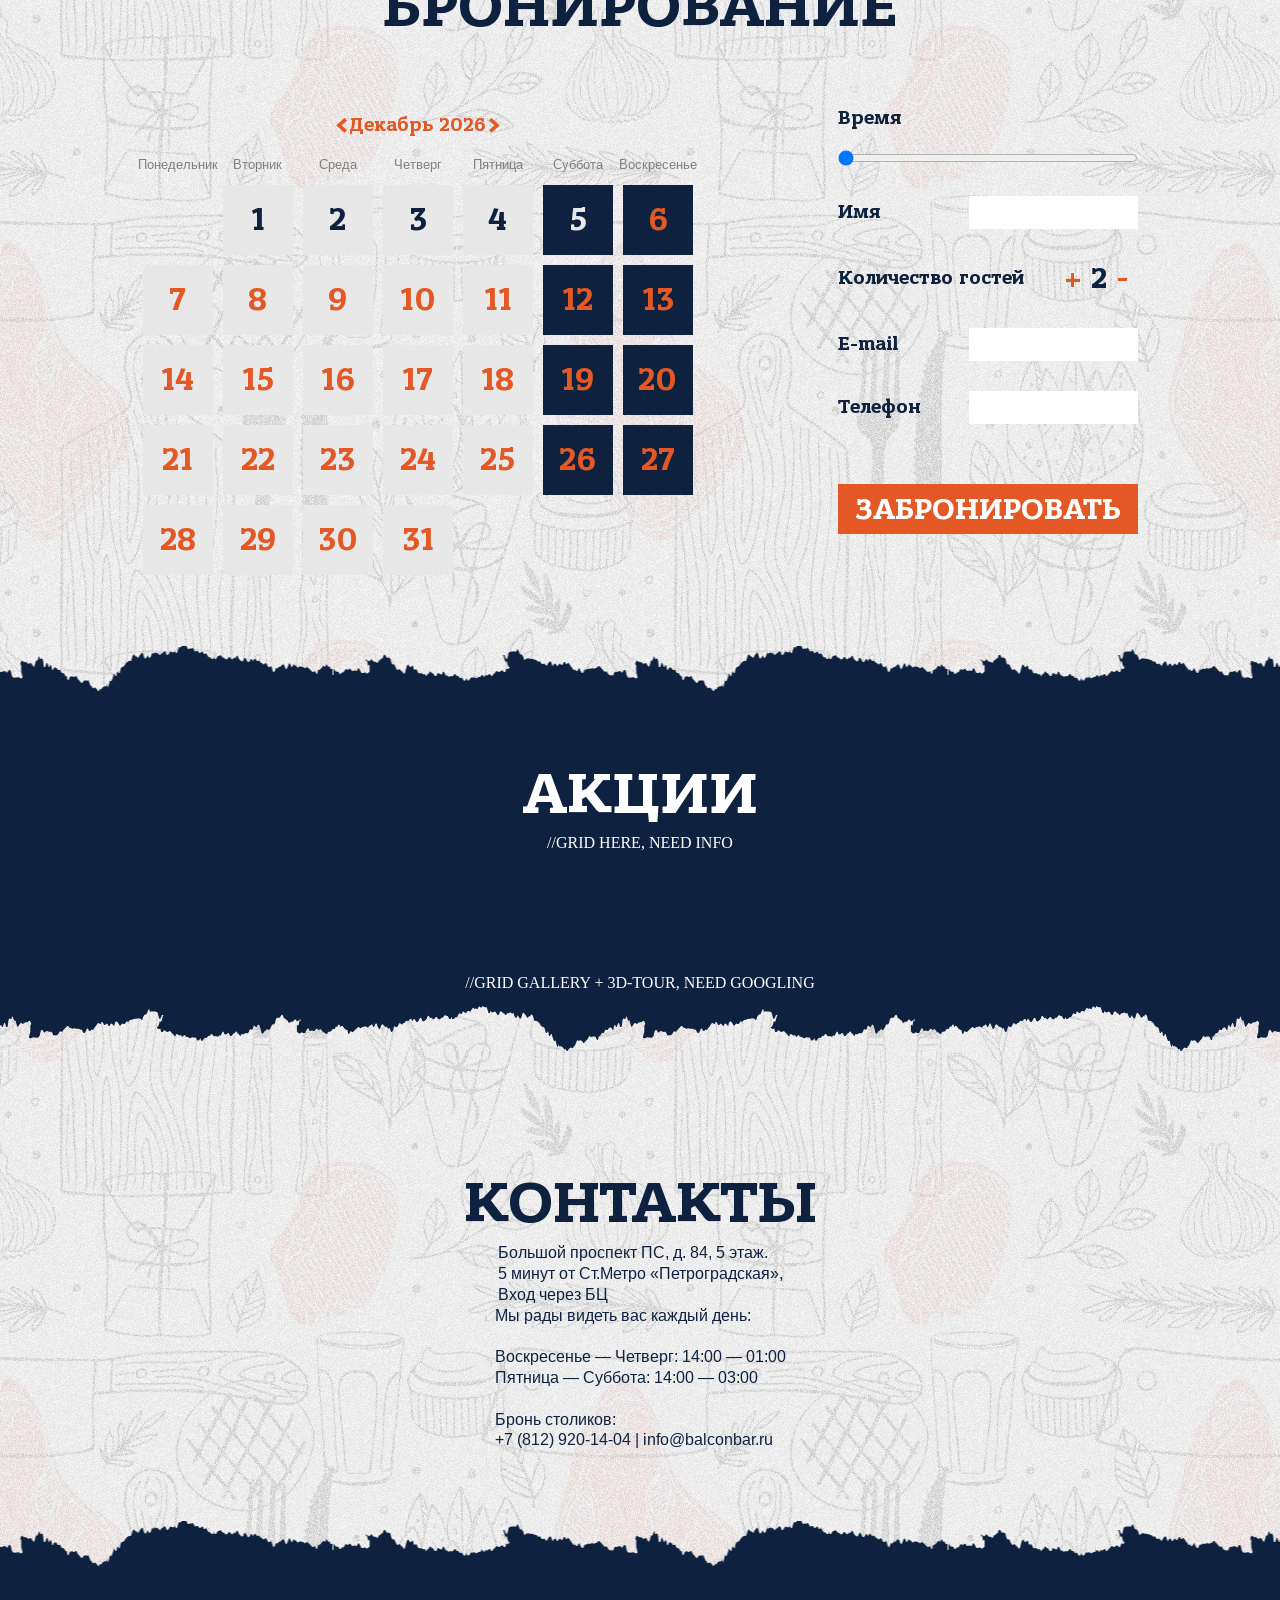
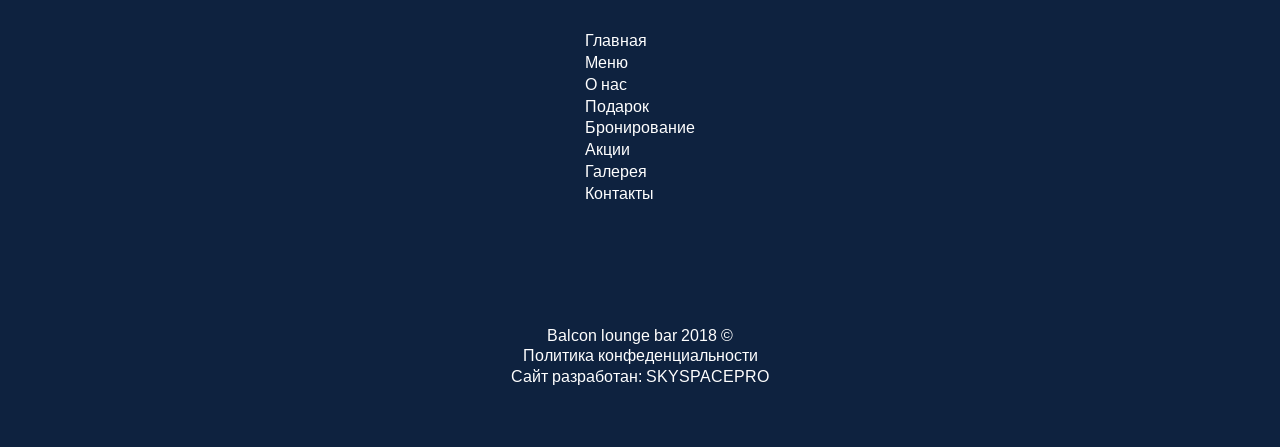
==== commit 567289a9: "form" ====
--- a/public_html/index.html
+++ b/public_html/index.html
@@ -104,29 +104,54 @@
 
 		<section class="booking has-pattern">
 			<h1>Бронирование</h1>
-			<div class="container">
+			<form class="container">
 				
 				<div class="booking-ui">
 					<div class="month-container">
 						<div onclick="go(-1)" class="arrow"><</div>
-						<div id="js-trigger"></div>
+						<div id="js-trigger-month"></div>
 						<div onclick="go(1)" class="arrow">></div>
 					</div>
-						<div class="week-days">
-							<div>Понедельник</div>
-							<div>Вторник</div>
-							<div>Среда</div>
-							<div>Четверг</div>
-							<div>Пятница</div>
-							<div>Суббота</div>
-							<div>Воскресенье</div>
+					<div class="week-days">
+						<div>Понедельник</div>
+						<div>Вторник</div>
+						<div>Среда</div>
+						<div>Четверг</div>
+						<div>Пятница</div>
+						<div>Суббота</div>
+						<div>Воскресенье</div>
+					</div>
+					<div id="calendar-frame" class="js-calendar"></div>
+				</div>
+
+				<div class="booking-ui-form-container">
+					<div class="time-container">
+						<span>Время</span>
+						<input type="range" min="0" max="100" id="size" oninput="showValue(value);" value="0">
+					</div>
+					<div class="text-container">
+						<span>Имя</span>
+						<input type="text" name="name">
+					</div>
+					<div class="text-container">
+						<span>Количество гостей</span>
+						<div class="guests-container">
+							<span class="more">+</span>
+							<span id="guests">2</span>
+							<span class="less">-</span>
 						</div>
-						<div id="calendar-frame" class="js-calendar">
-
-						</div>
-					</div>
-				</div>
-			</div>
+					</div>
+					<div class="text-container">
+						<span>E-mail</span>
+						<input type="text" name="name">
+					</div>
+					<div class="text-container">
+						<span>Телефон</span>
+						<input type="text" name="name">
+					</div>
+					<button type="submit" class="button">Забронировать</button>
+				</div>
+			</form>
 		</section>
 		
 		<section class="actions">
--- a/public_html/assets/css/style.css
+++ b/public_html/assets/css/style.css
@@ -283,10 +283,16 @@
       background-color: #e35824;
       color: #ffffff; }
 
-#js-trigger {
+.booking .container {
+  flex-direction: row;
+  justify-content: space-around;
+  align-items: stretch; }
+
+#js-trigger-month {
   width: 140px;
   text-align: center;
-  font-size: 19px; }
+  font-size: 19px;
+  font-weight: 600; }
 
 .booking-ui {
   display: flex;
@@ -298,10 +304,28 @@
     font-size: 30px;
     font-weight: 900;
     cursor: pointer; }
+  .booking-ui-form-container {
+    width: 100%;
+    max-width: 300px;
+    display: flex;
+    flex-direction: column;
+    align-items: center;
+    font-size: 18px; }
+    .booking-ui-form-container span {
+      font-family: 'BanderaPro', sans-serif;
+      font-weight: 700;
+      font-size: 19px; }
+    .booking-ui-form-container > div {
+      margin-bottom: 30px; }
+    .booking-ui-form-container .button {
+      background-color: #e35824;
+      border: none;
+      color: #ffffff;
+      margin-top: 30px; }
 
 .week-days {
   display: grid;
-  grid-template-columns: repeat(7, 80px);
+  grid-template-columns: repeat(7, 70px);
   grid-template-rows: 40px;
   grid-gap: 10px; }
 
@@ -315,13 +339,14 @@
 
 .js-calendar {
   display: grid;
-  grid-template-columns: repeat(7, 80px);
+  grid-template-columns: repeat(7, 70px);
   grid-template-rows: auto;
   grid-gap: 10px; }
 
 .js-calendar > div {
-  height: 80px;
-  cursor: default; }
+  height: 70px;
+  cursor: default;
+  font-weight: 600; }
 
 .cell {
   background-color: #e8e8e8;
@@ -362,4 +387,30 @@
 .week-days {
   font-family: 'Arimo', sans-serif; }
 
+.time-container {
+  display: flex;
+  flex-direction: column;
+  width: 100%; }
+  .time-container span {
+    margin-bottom: 20px; }
+
+.text-container {
+  display: flex;
+  justify-content: space-between;
+  width: 100%;
+  align-items: center; }
+  .text-container input {
+    height: 33px;
+    border: none;
+    max-width: 214px; }
+
+.guests-container {
+  display: flex;
+  align-items: center; }
+  .guests-container span {
+    font-size: 30px; }
+  .guests-container .more, .guests-container .less {
+    color: #e35824;
+    margin: 0 10px; }
+
 /*# sourceMappingURL=style.css.map */
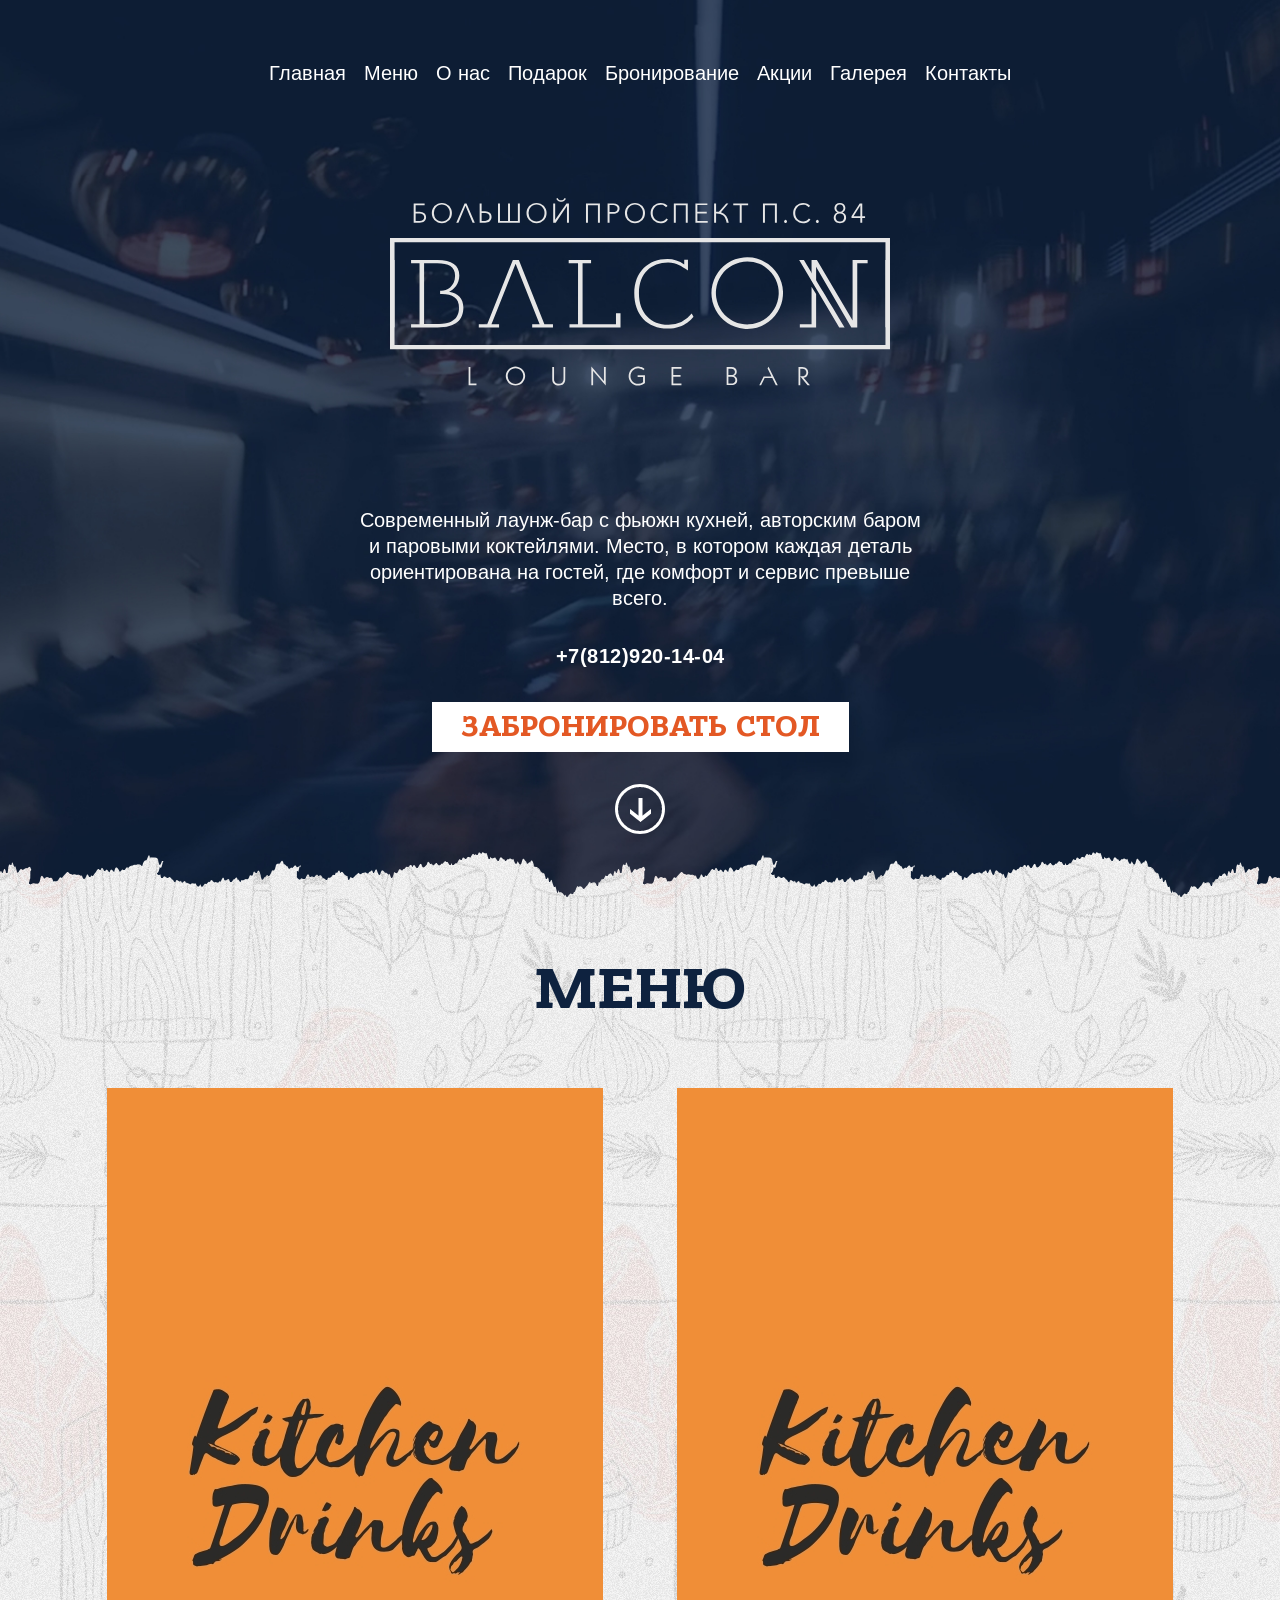
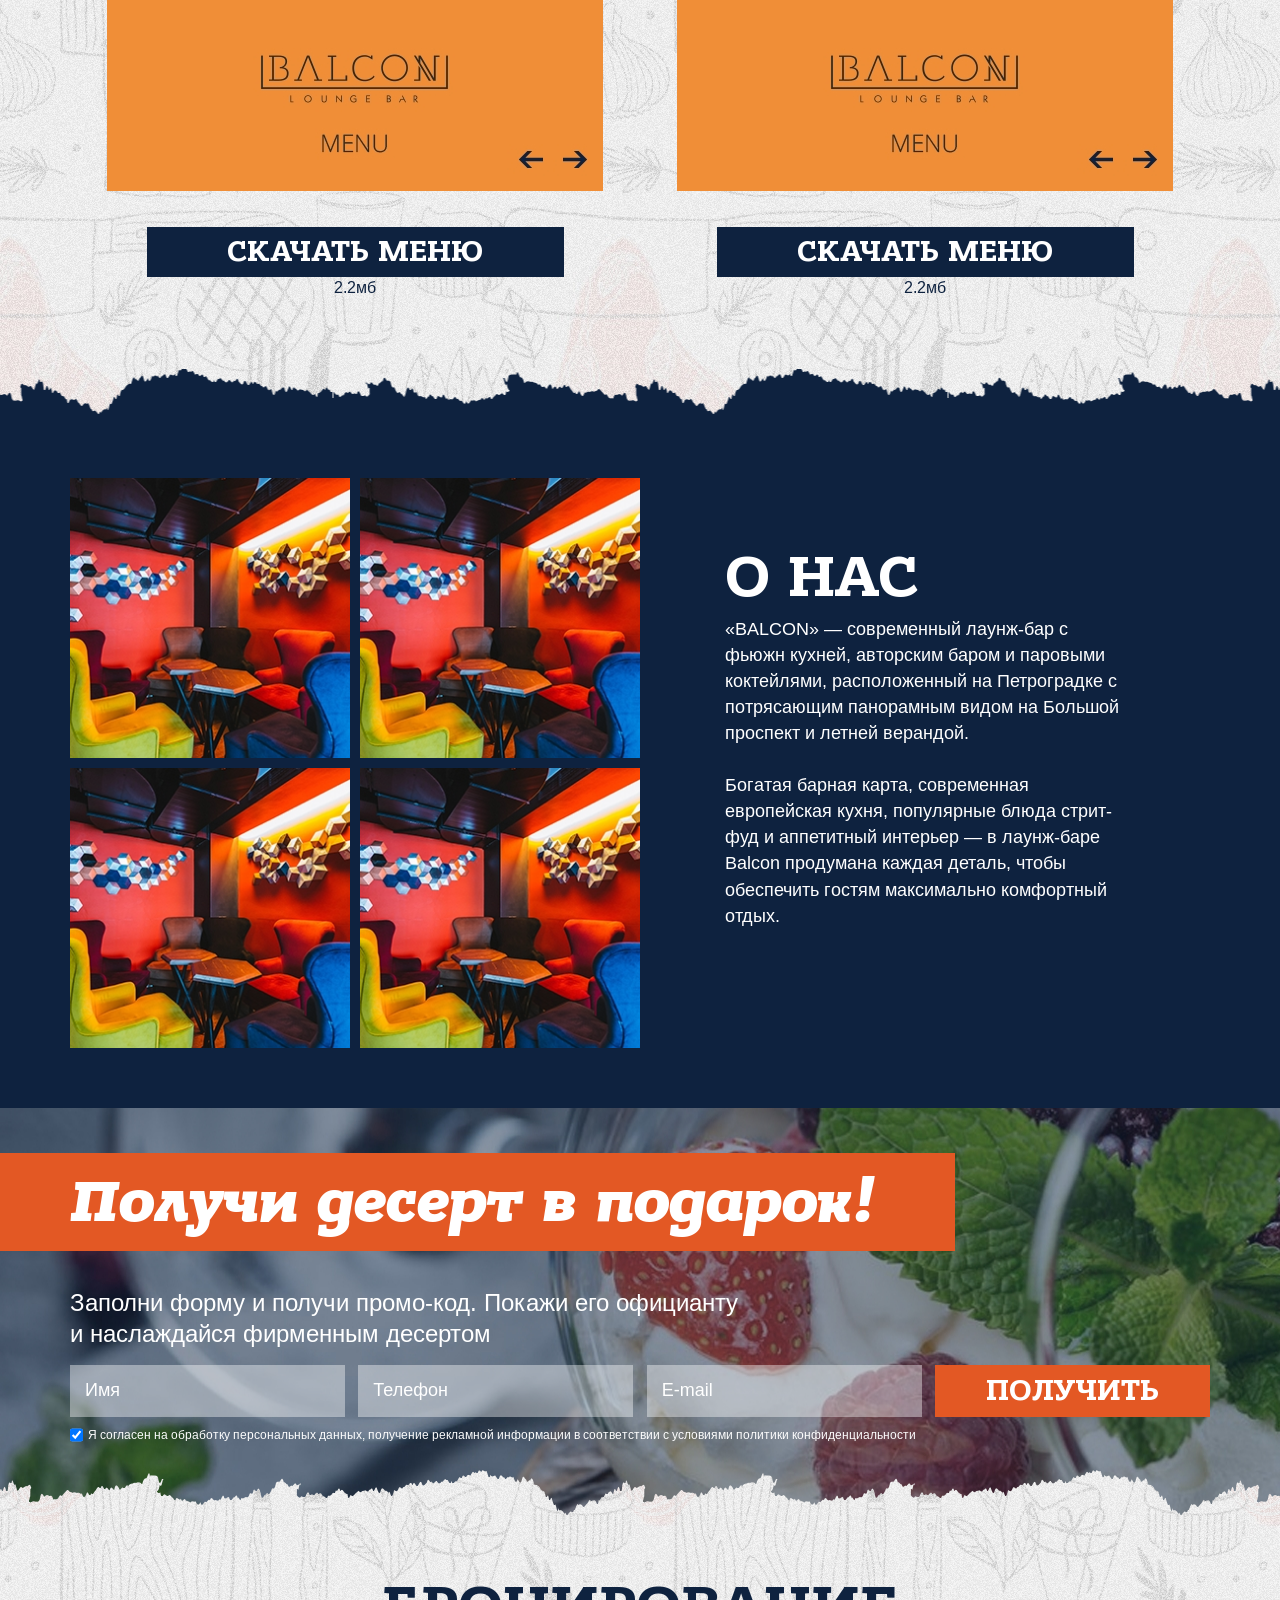
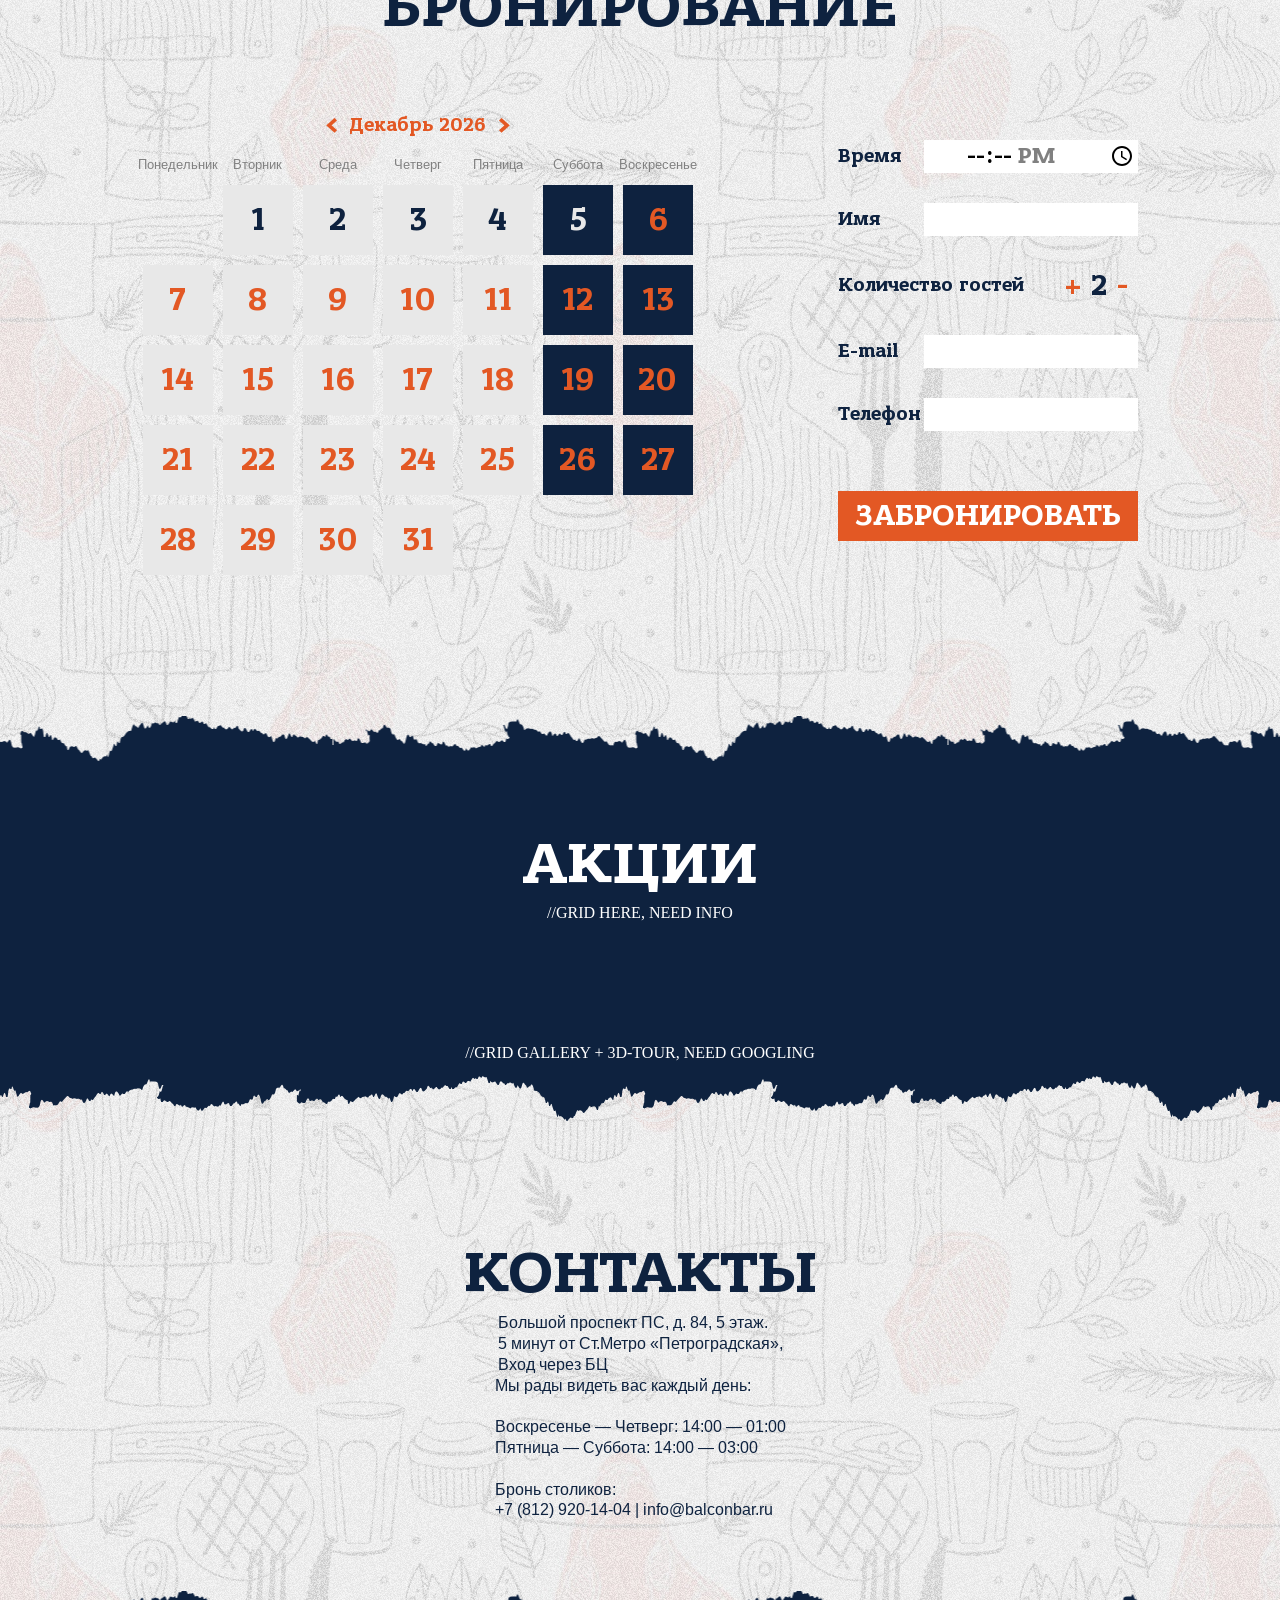
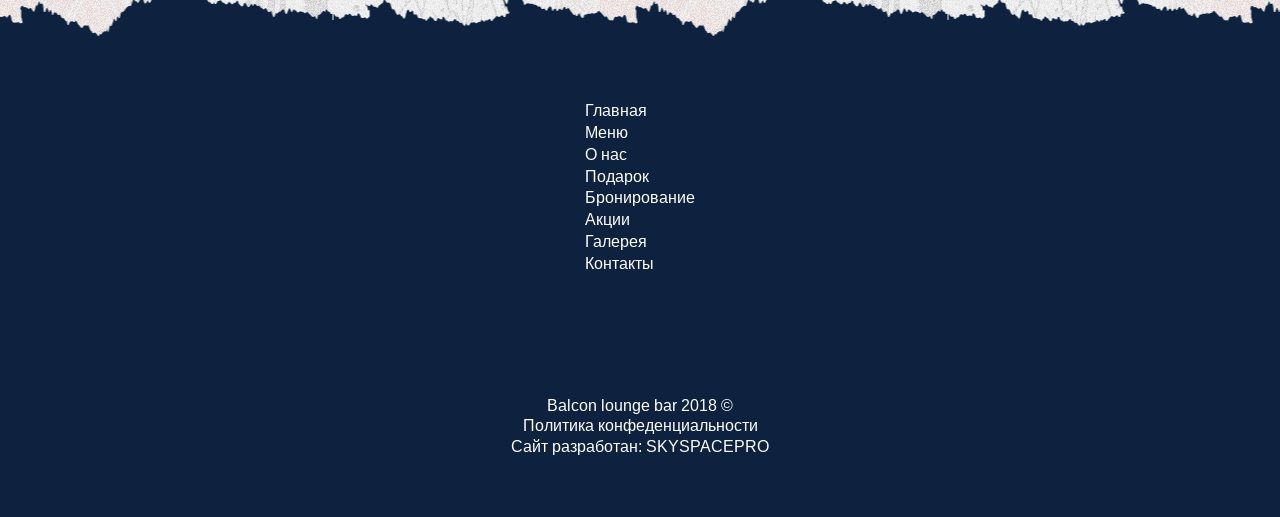
==== commit e29384f1: "form" ====
--- a/public_html/index.html
+++ b/public_html/index.html
@@ -127,7 +127,7 @@
 				<div class="booking-ui-form-container">
 					<div class="time-container">
 						<span>Время</span>
-						<input type="range" min="0" max="100" id="size" oninput="showValue(value);" value="0">
+						<input type="time" id="appt-time" name="appt-time" min="14:00" max="23:59" required />
 					</div>
 					<div class="text-container">
 						<span>Имя</span>
--- a/public_html/assets/css/style.css
+++ b/public_html/assets/css/style.css
@@ -99,8 +99,11 @@
   cursor: pointer;
   font-family: 'Arimo', sans-serif; }
 
-p, span {
+p, span, label {
   font-family: 'Arimo', sans-serif; }
+
+.hidden {
+  display: none; }
 
 .wrapper {
   display: flex;
@@ -286,10 +289,11 @@
 .booking .container {
   flex-direction: row;
   justify-content: space-around;
-  align-items: stretch; }
+  align-items: center;
+  margin-bottom: 130px; }
 
 #js-trigger-month {
-  width: 140px;
+  width: 160px;
   text-align: center;
   font-size: 19px;
   font-weight: 600; }
@@ -389,10 +393,17 @@
 
 .time-container {
   display: flex;
-  flex-direction: column;
-  width: 100%; }
-  .time-container span {
-    margin-bottom: 20px; }
+  justify-content: space-between;
+  width: 100%;
+  align-items: center; }
+  .time-container input {
+    height: 33px;
+    border: none;
+    width: 214px;
+    text-align: center;
+    font-size: 23px;
+    font-weight: 600;
+    font-family: "BanderaPro"; }
 
 .text-container {
   display: flex;
@@ -402,7 +413,10 @@
   .text-container input {
     height: 33px;
     border: none;
-    max-width: 214px; }
+    width: 214px;
+    font-size: 20px;
+    padding: 0 15px;
+    text-align: center; }
 
 .guests-container {
   display: flex;
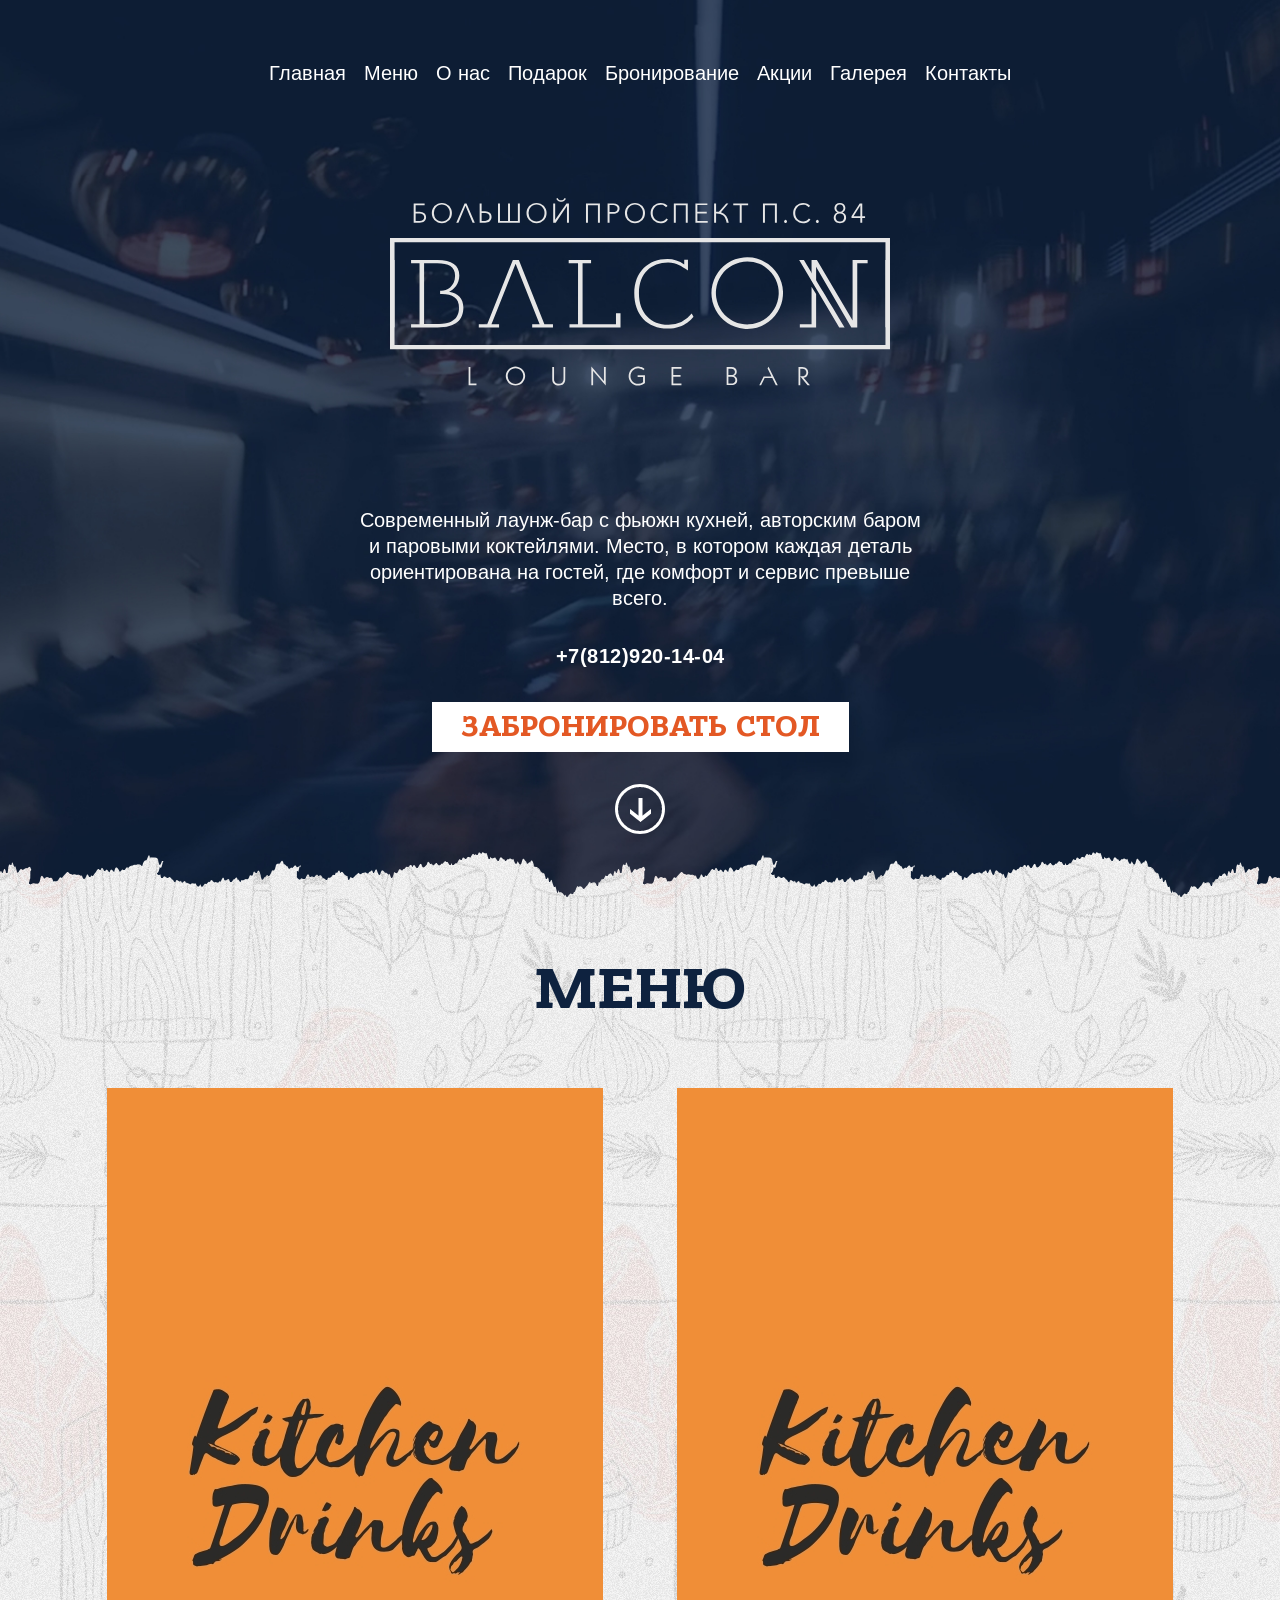
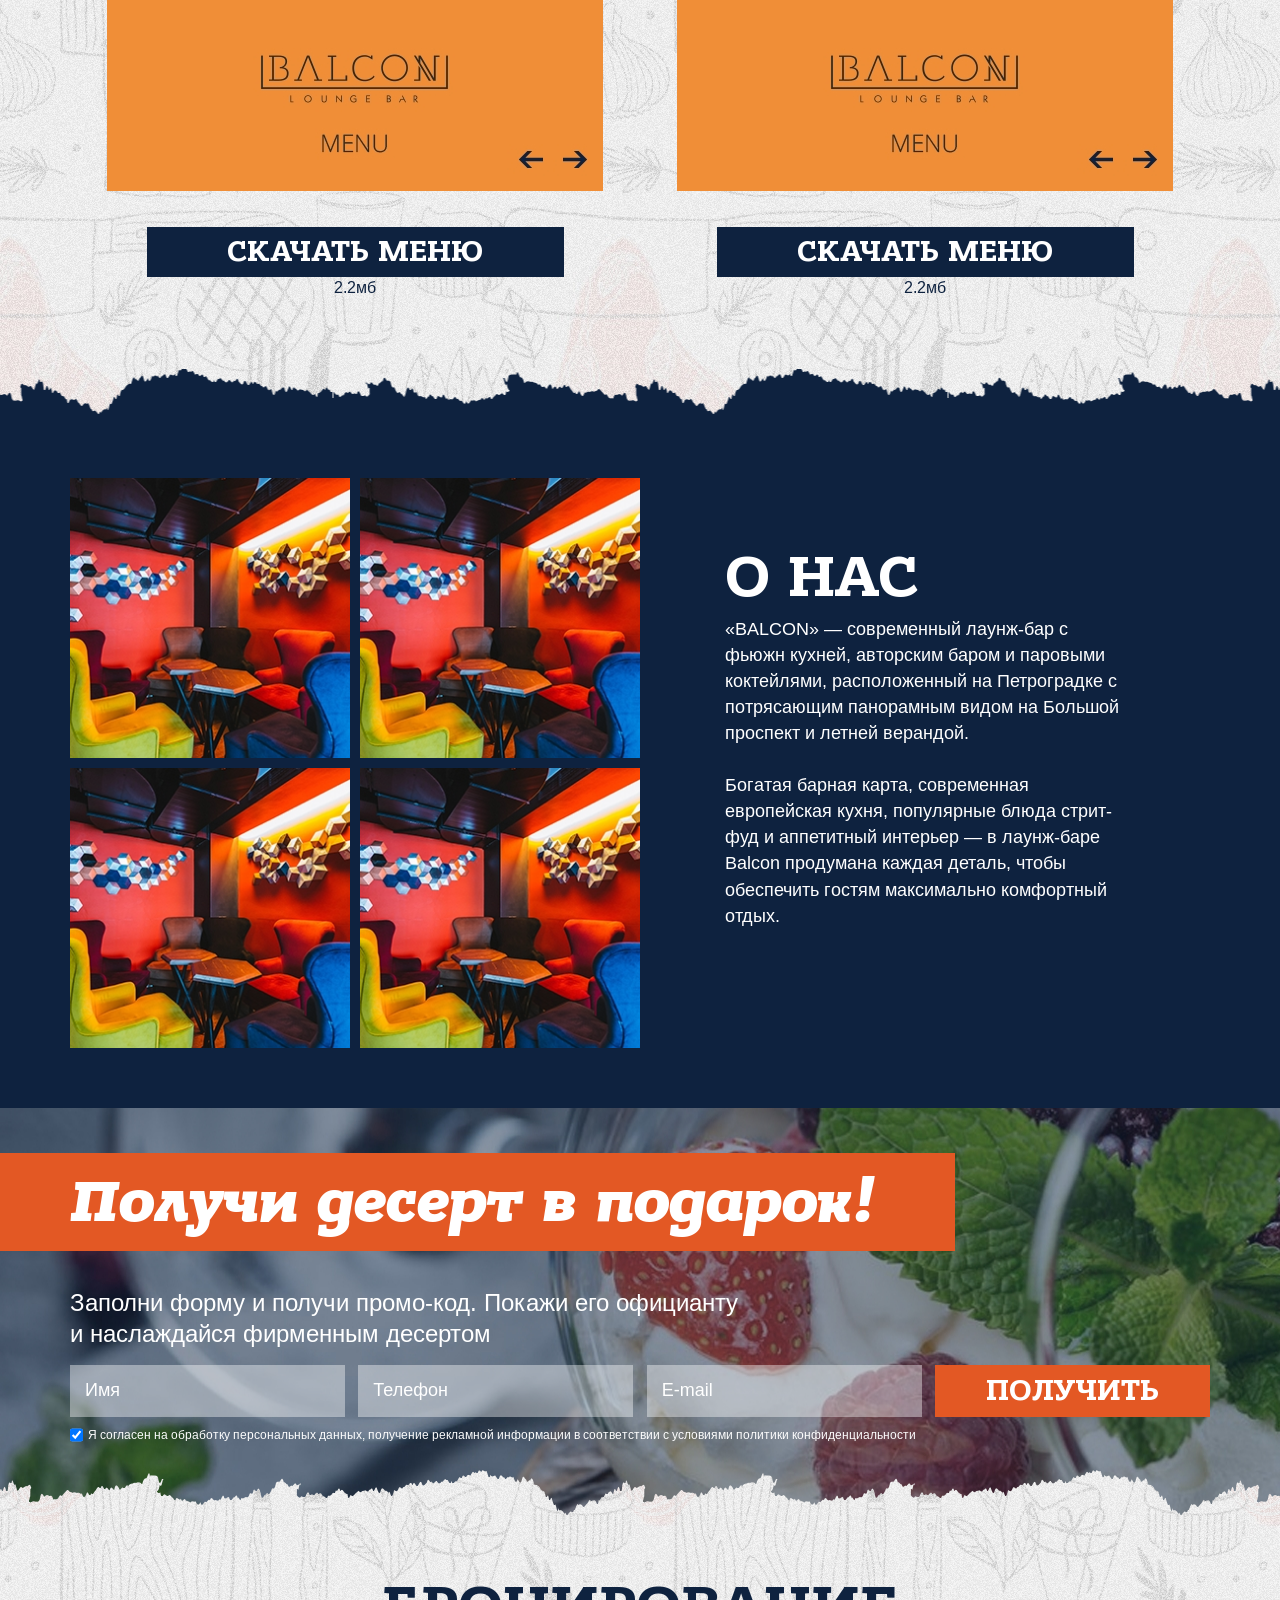
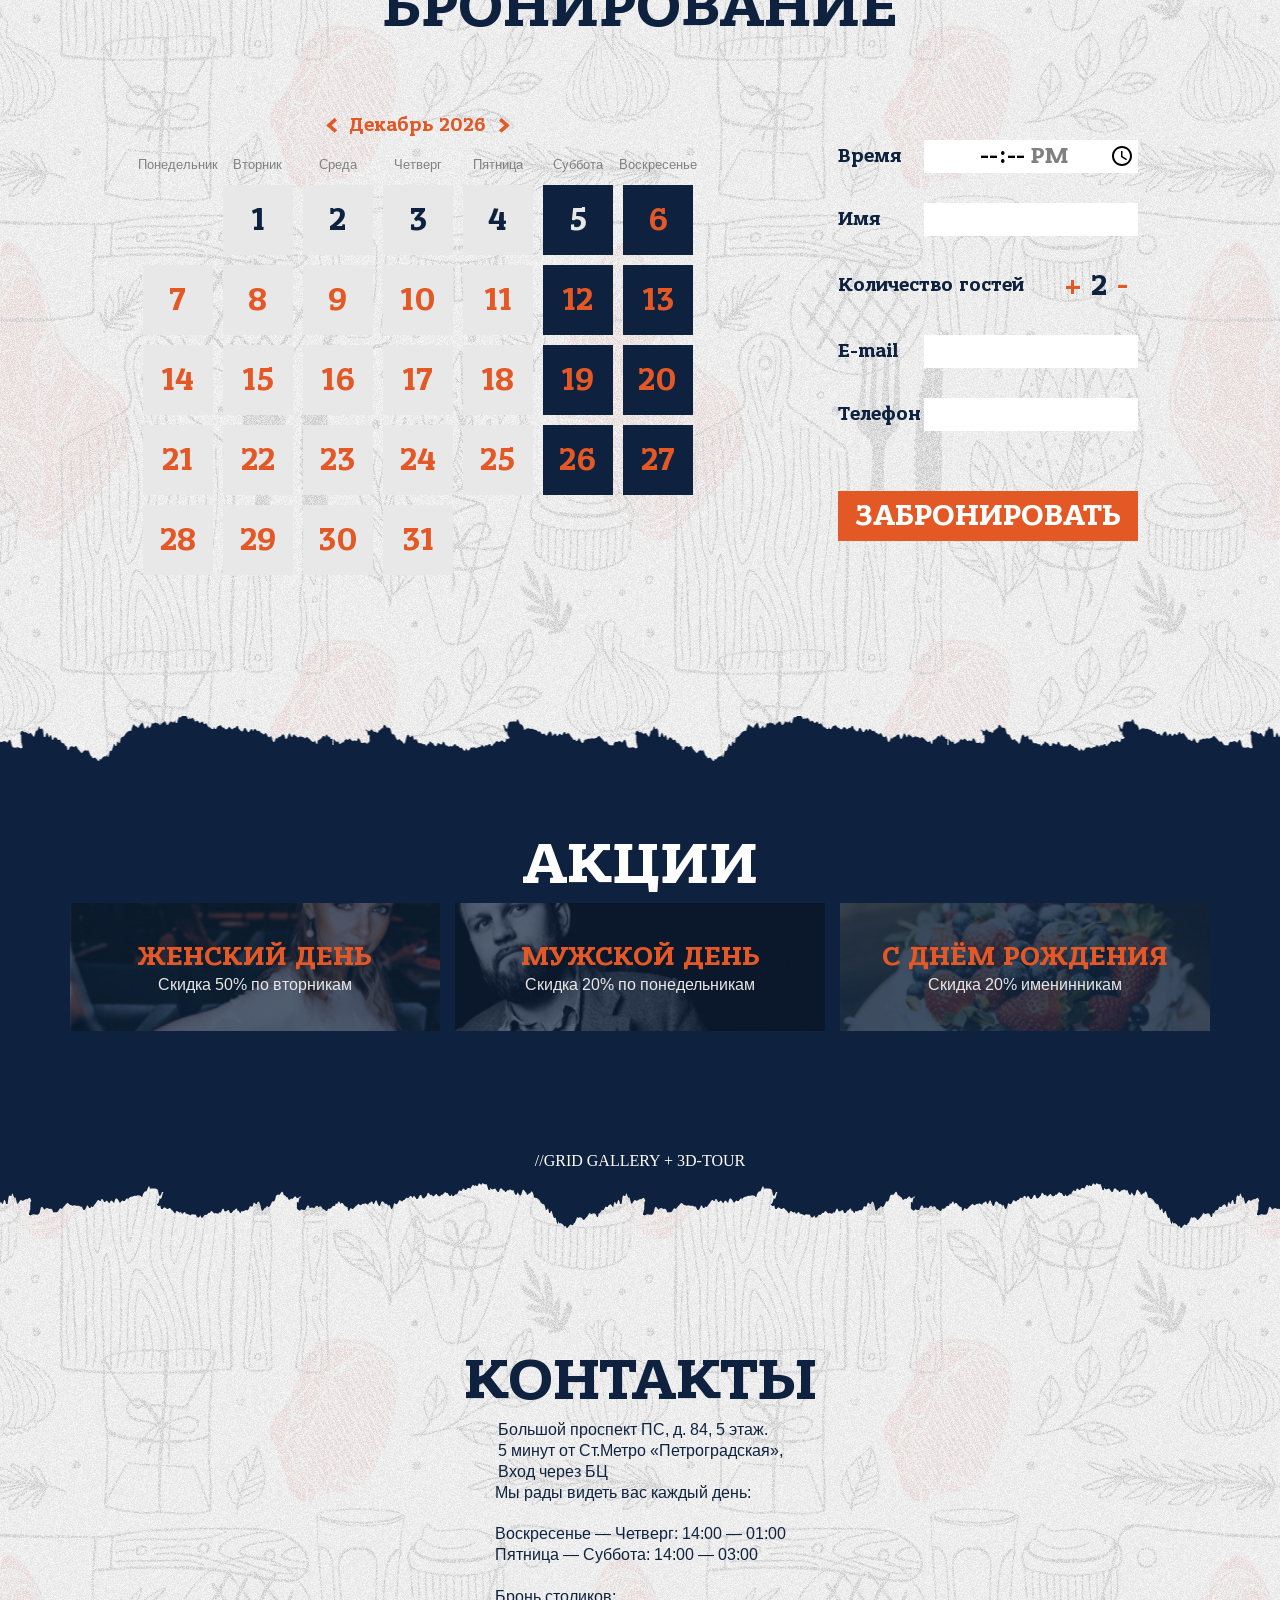
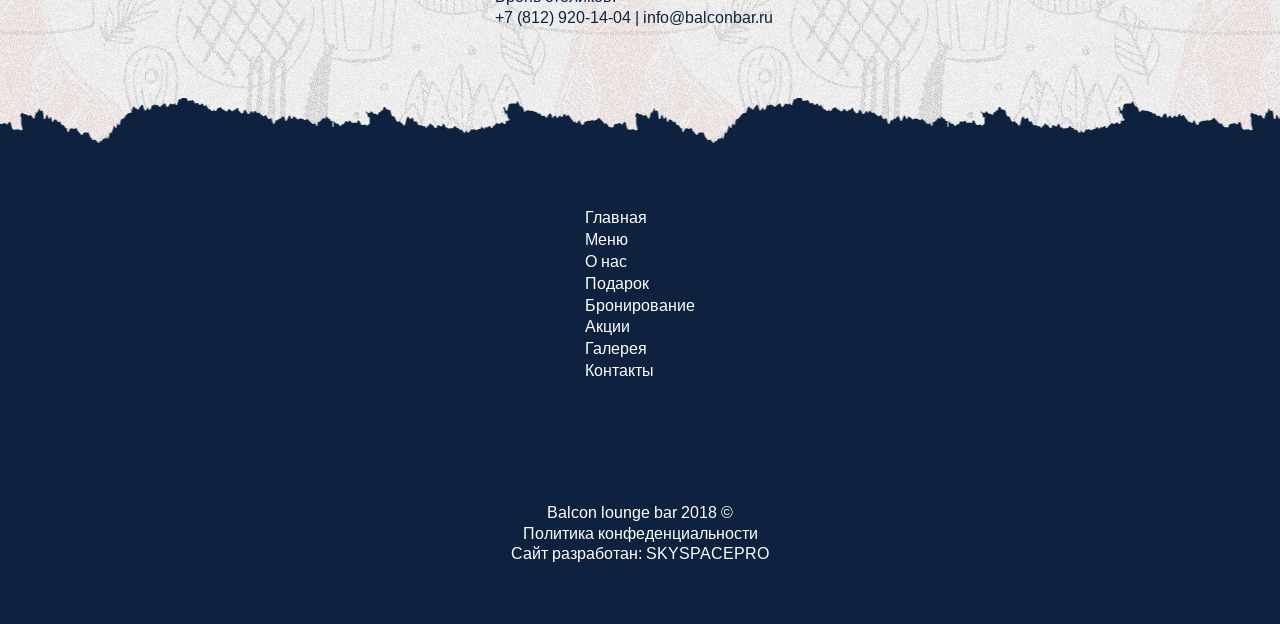
==== commit 22cbdb08: "pish" ====
--- a/public_html/index.html
+++ b/public_html/index.html
@@ -157,13 +157,45 @@
 		<section class="actions">
 			<div class="container">
 				<h1>Акции</h1>
-				//GRID HERE, NEED INFO
+				<div class="grid-container">
+					<div class="offer">
+						<div class="offer-title woman">
+							<h2>Женский день</h2>
+							<span>Скидка 50% по вторникам</span>
+						</div>
+						<div class="offer-description">
+							<h2>Женский день</h2>
+							<span>
+							Каждый вторник для женских компаний от 4-х человек действует скидка 50% на бар и кухню.
+							</span>
+						</div>
+					</div>
+					<div class="offer">
+						<div class="offer-title men">
+						<h2>Мужской день</h2>
+						<span>Скидка 20% по понедельникам</span>
+						</div>
+						<div class="offer-description">
+							<h2>Мужской день</h2>
+							<span>Каждый понедельник скидка 20% на все меню для мужской компании от 4-х человек.</span>
+						</div>
+					</div>
+					<div class="offer">
+						<div class="offer-title birthday">
+							<h2>С днём рождения</h2>
+							<span>Скидка 20% именинникам</span>
+						</div>
+						<div class="offer-description">
+						<h2>Мужской день</h2>
+						<span>Скидка именинникам 20% за 3 дня до праздника, в сам День Рождения и 3 дня после</span></div>
+					</div>
+				</div>
 			</div>
 		</section>
 
 		<section class="gallery">
 			<div class="container">
-				//GRID GALLERY + 3D-TOUR, NEED GOOGLING
+				//GRID GALLERY + 3D-TOUR
 			</div>
 		</section>
 
--- a/public_html/assets/css/style.css
+++ b/public_html/assets/css/style.css
@@ -403,7 +403,8 @@
     text-align: center;
     font-size: 23px;
     font-weight: 600;
-    font-family: "BanderaPro"; }
+    font-family: "BanderaPro";
+    padding-left: 25px; }
 
 .text-container {
   display: flex;
@@ -427,4 +428,58 @@
     color: #e35824;
     margin: 0 10px; }
 
+.grid-container {
+  display: grid;
+  grid-template-columns: repeat(3, 1fr);
+  grid-template-rows: 128px;
+  width: 100%;
+  grid-gap: 15px; }
+
+.offer {
+  height: 128px;
+  overflow: hidden; }
+  .offer-title {
+    display: flex;
+    justify-content: center;
+    align-items: center;
+    flex-direction: column;
+    background-color: #0e223f;
+    height: 100%;
+    transition: 0.3s;
+    overflow: hidden;
+    background-position: center bottom;
+    background-repeat: no-repeat;
+    background-size: cover; }
+    .offer-title h2 {
+      color: #e35824;
+      font-size: 27px; }
+    .offer-title span {
+      color: #e8e8e8; }
+  .offer-description {
+    display: flex;
+    justify-content: center;
+    align-items: center;
+    flex-direction: column;
+    background-color: #ffffff;
+    height: 0;
+    transition: 0.3s;
+    overflow: hidden; }
+    .offer-description h2 {
+      color: #e35824; }
+    .offer-description span {
+      color: #0e223f; }
+  .offer:hover > div:first-child {
+    height: 0; }
+  .offer:hover > div:last-child {
+    height: 100%; }
+
+.woman {
+  background-image: url(../img/woman.jpg); }
+
+.men {
+  background-image: url(../img/men.jpg); }
+
+.birthday {
+  background-image: url(../img/birthday.jpg); }
+
 /*# sourceMappingURL=style.css.map */
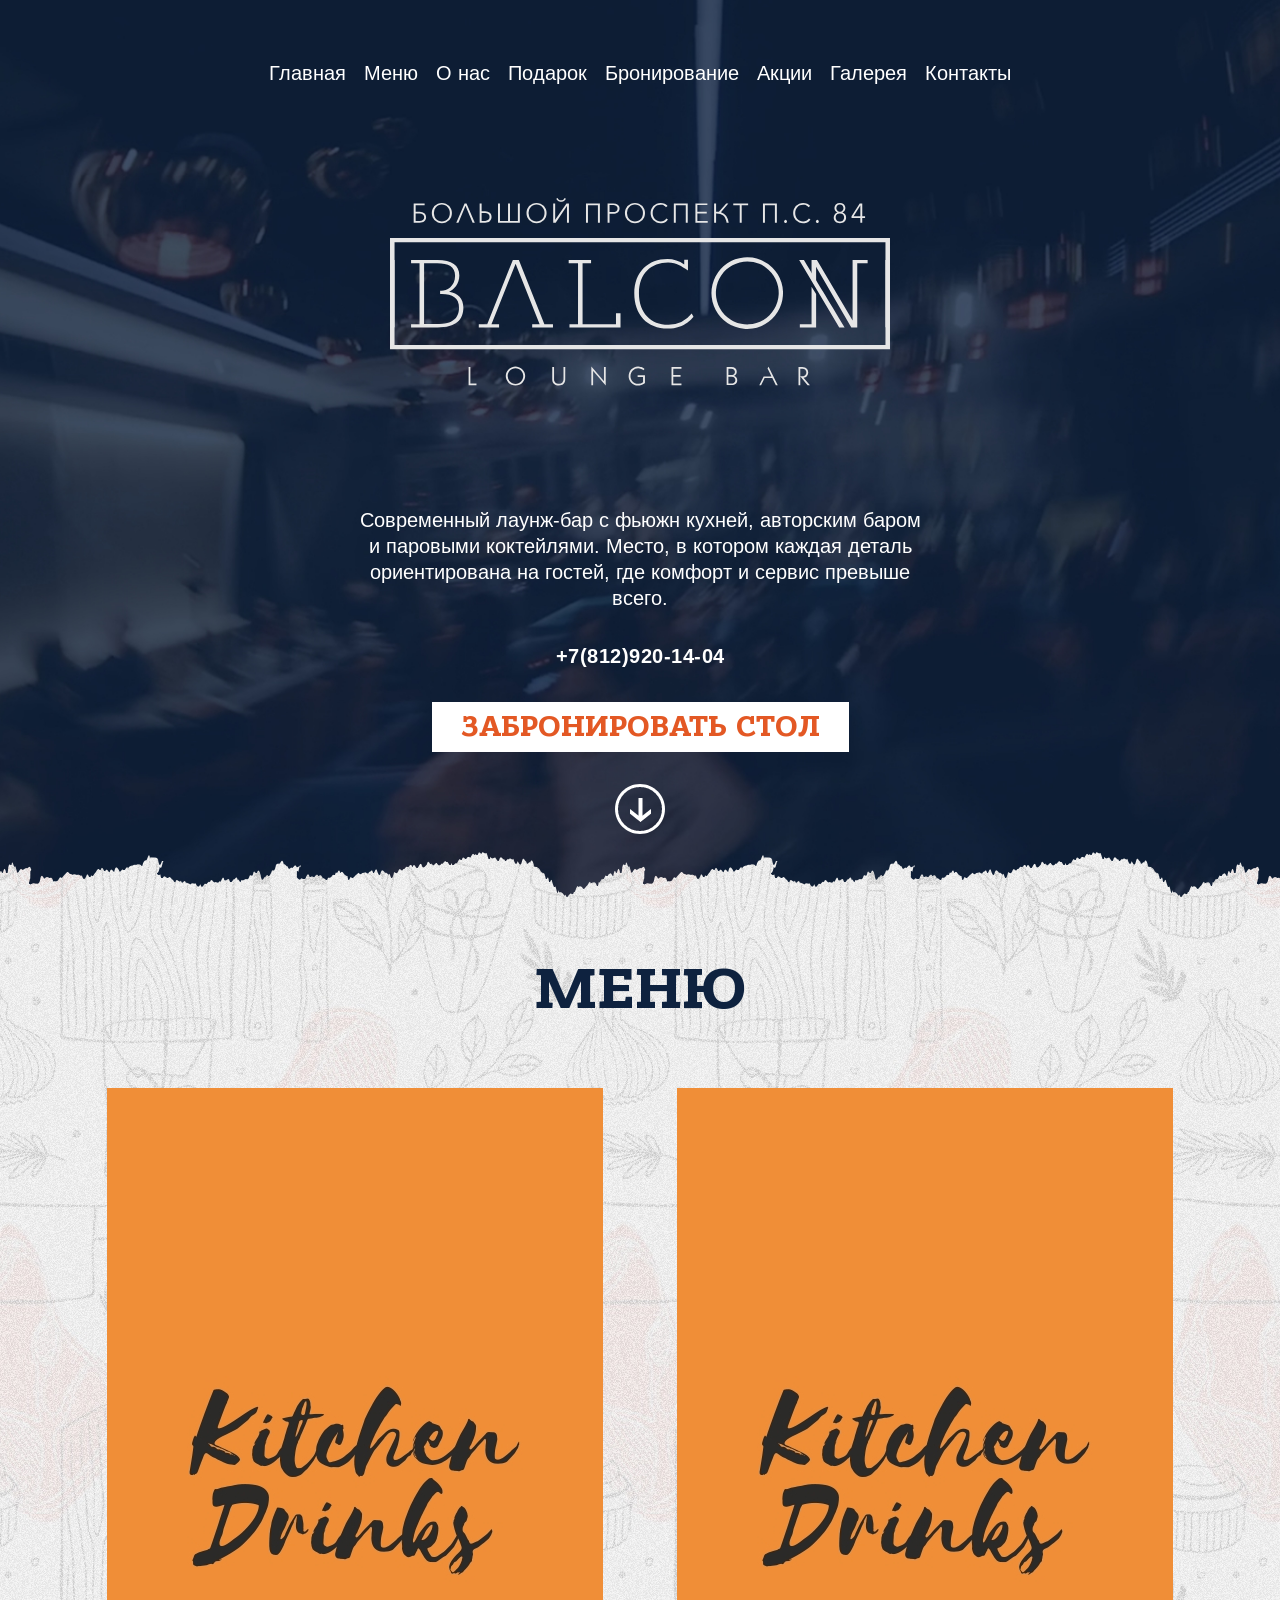
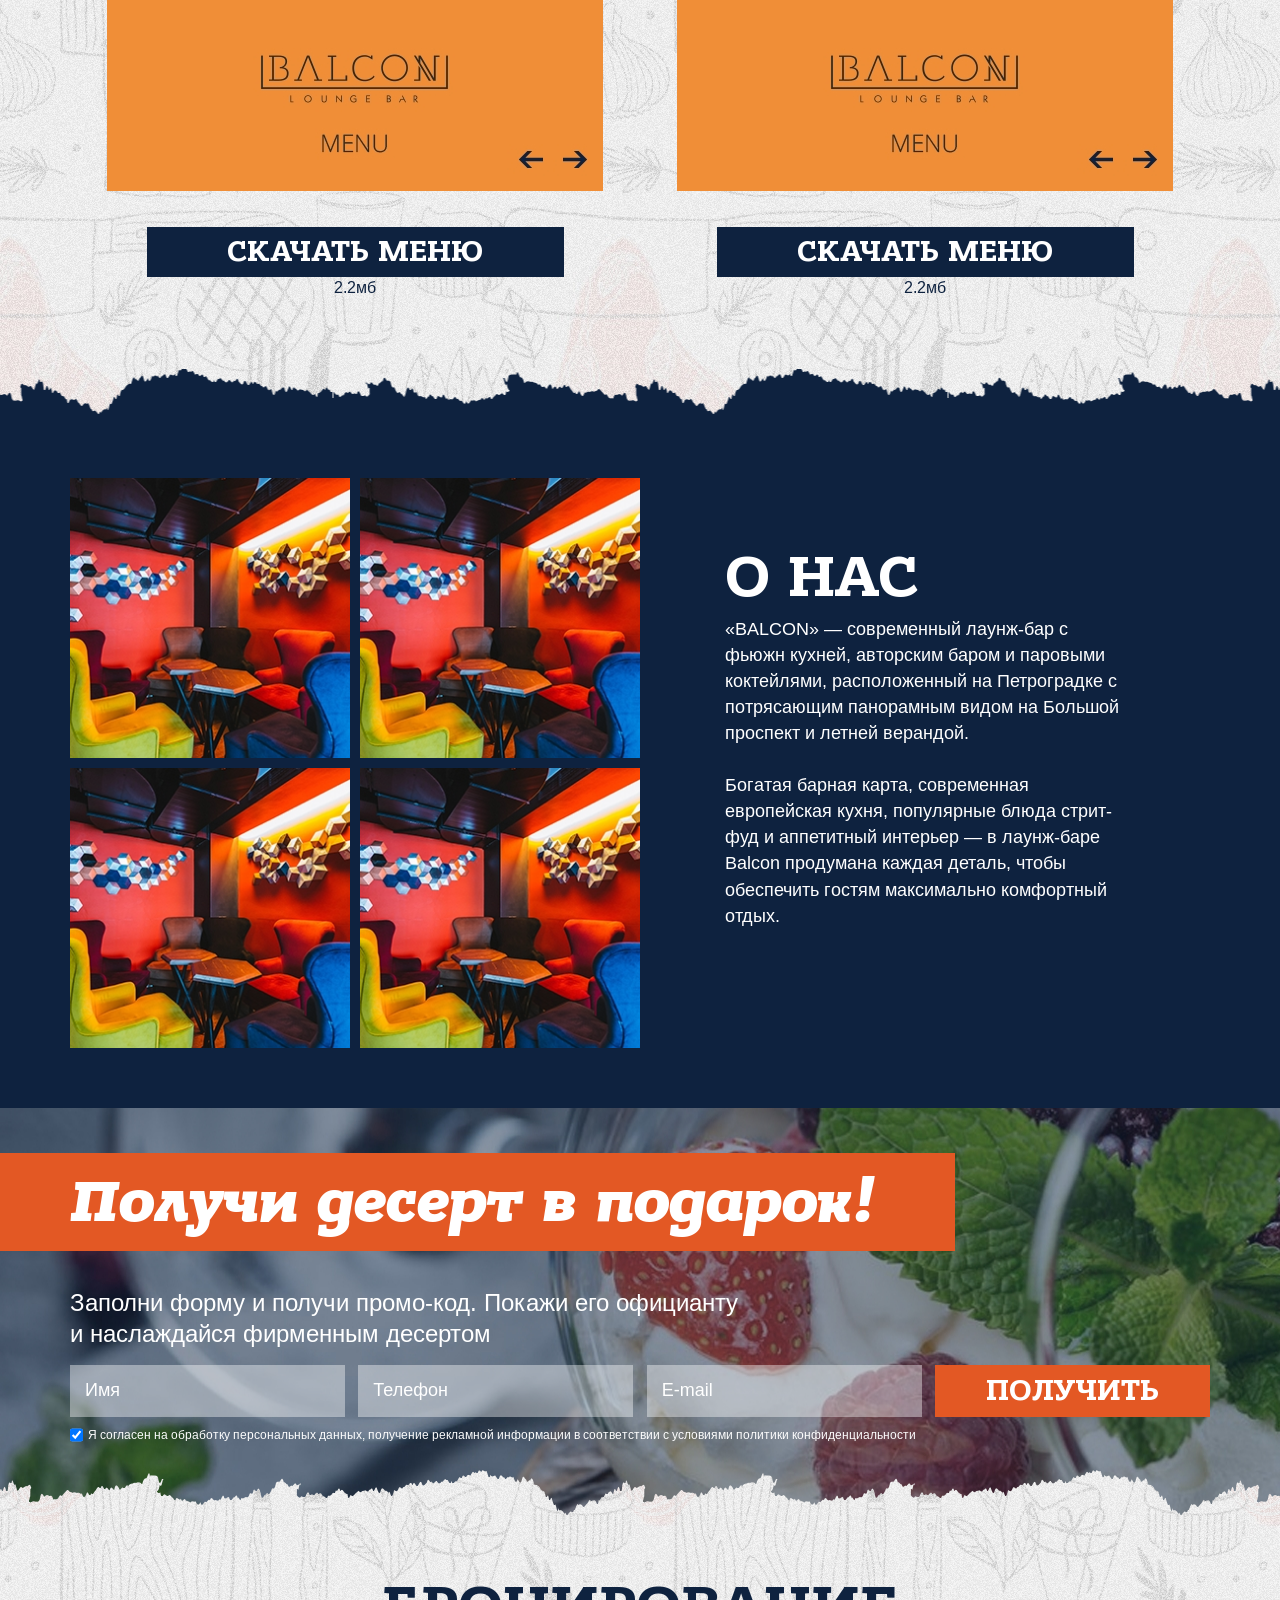
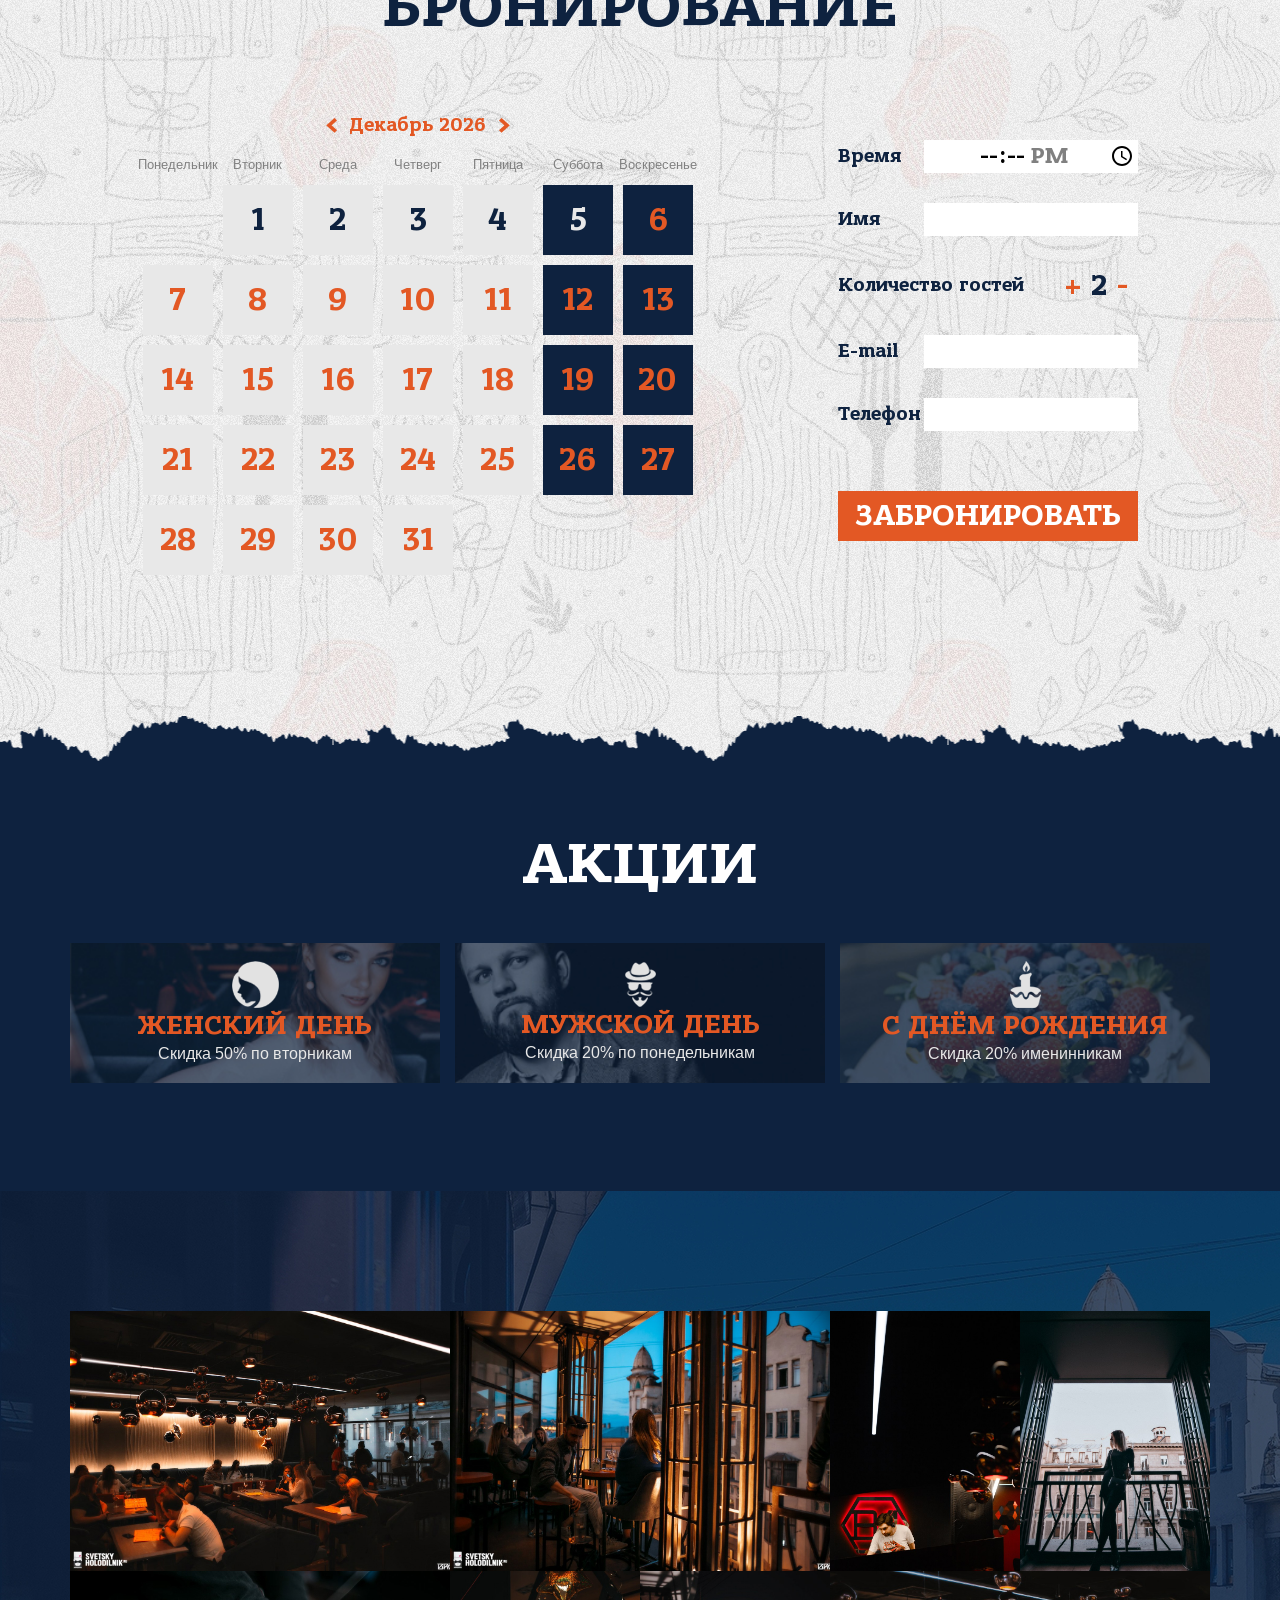
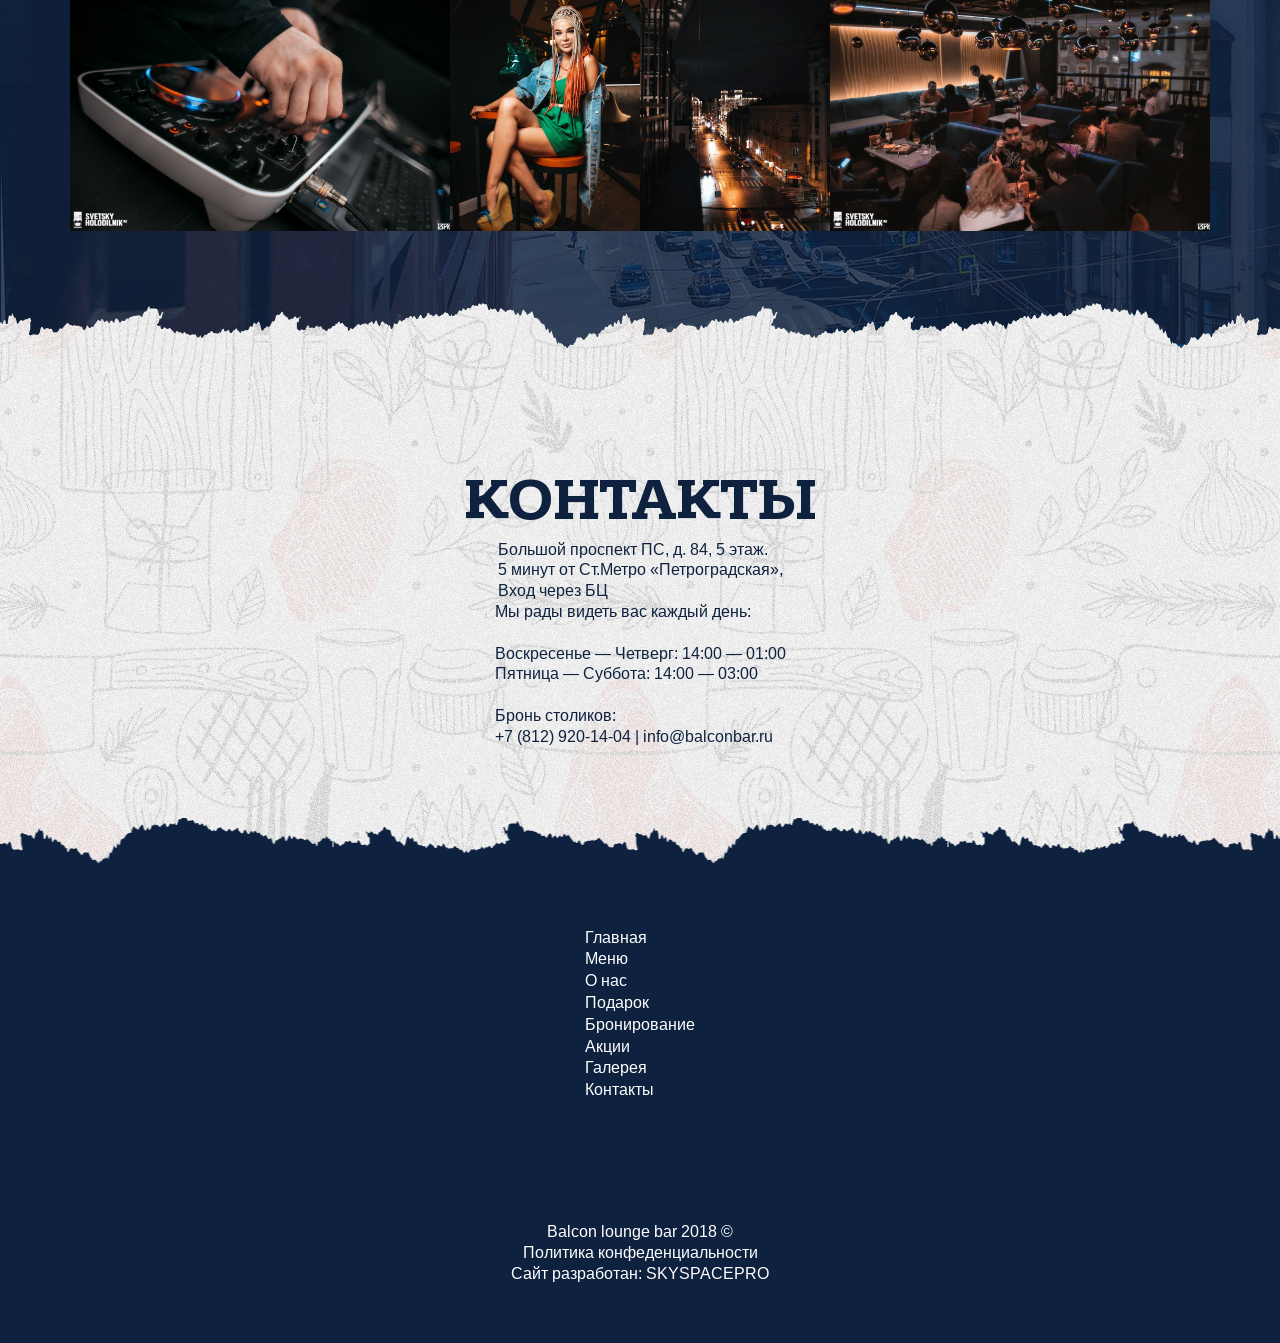
==== commit 31398c10: "gallereys" ====
--- a/public_html/index.html
+++ b/public_html/index.html
@@ -160,6 +160,7 @@
 				<div class="grid-container">
 					<div class="offer">
 						<div class="offer-title woman">
+							<img src="assets/img/icons/woman.png">
 							<h2>Женский день</h2>
 							<span>Скидка 50% по вторникам</span>
 						</div>
@@ -172,8 +173,9 @@
 					</div>
 					<div class="offer">
 						<div class="offer-title men">
-						<h2>Мужской день</h2>
-						<span>Скидка 20% по понедельникам</span>
+							<img src="assets/img/icons/men.png">
+							<h2>Мужской день</h2>
+							<span>Скидка 20% по понедельникам</span>
 						</div>
 						<div class="offer-description">
 							<h2>Мужской день</h2>
@@ -182,11 +184,12 @@
 					</div>
 					<div class="offer">
 						<div class="offer-title birthday">
+							<img src="assets/img/icons/birthday.png">
 							<h2>С днём рождения</h2>
 							<span>Скидка 20% именинникам</span>
 						</div>
 						<div class="offer-description">
-						<h2>Мужской день</h2>
+						<h2>С днём рождения</h2>
 						<span>Скидка именинникам 20% за 3 дня до праздника, в сам День Рождения и 3 дня после</span></div>
 					</div>
 				</div>
@@ -195,7 +198,14 @@
 
 		<section class="gallery">
 			<div class="container">
-				//GRID GALLERY + 3D-TOUR
+				<div class="gallery_photo full"></div>
+				<div class="gallery_photo full"></div>
+				<div class="gallery_photo half"></div>
+				<div class="gallery_photo half"></div>
+				<div class="gallery_photo full"></div>
+				<div class="gallery_photo half"></div>
+				<div class="gallery_photo half"></div>
+				<div class="gallery_photo full"></div>
 			</div>
 		</section>
 
--- a/public_html/assets/css/style.css
+++ b/public_html/assets/css/style.css
@@ -435,9 +435,17 @@
   width: 100%;
   grid-gap: 15px; }
 
+.actions h1 {
+  margin-bottom: 40px; }
+.actions .container {
+  padding-bottom: 120px; }
+
 .offer {
-  height: 128px;
+  height: 140px;
   overflow: hidden; }
+  .offer > div {
+    padding: 0 20px;
+    text-align: center; }
   .offer-title {
     display: flex;
     justify-content: center;
@@ -460,7 +468,7 @@
     justify-content: center;
     align-items: center;
     flex-direction: column;
-    background-color: #ffffff;
+    background-color: #e8e8e8;
     height: 0;
     transition: 0.3s;
     overflow: hidden; }
@@ -482,4 +490,36 @@
 .birthday {
   background-image: url(../img/birthday.jpg); }
 
+.gallery {
+  background-image: url(../img/bg-gallery.jpg); }
+  .gallery .container {
+    flex-wrap: wrap;
+    flex-direction: row;
+    justify-content: flex-start;
+    padding: 120px 15px; }
+    .gallery .container > div {
+      background-size: cover; }
+      .gallery .container > div:nth-child(1) {
+        background-image: url(../img/gallery/1.jpg); }
+      .gallery .container > div:nth-child(2) {
+        background-image: url(../img/gallery/2.jpg); }
+      .gallery .container > div:nth-child(3) {
+        background-image: url(../img/gallery/3.jpg); }
+      .gallery .container > div:nth-child(4) {
+        background-image: url(../img/gallery/4.jpg); }
+      .gallery .container > div:nth-child(5) {
+        background-image: url(../img/gallery/5.jpg); }
+      .gallery .container > div:nth-child(6) {
+        background-image: url(../img/gallery/6.jpg); }
+      .gallery .container > div:nth-child(7) {
+        background-image: url(../img/gallery/7.jpg); }
+      .gallery .container > div:nth-child(8) {
+        background-image: url(../img/gallery/8.jpg); }
+  .gallery_photo {
+    height: 260px; }
+    .gallery_photo.full {
+      width: calc(100% / 3); }
+    .gallery_photo.half {
+      width: calc(100% / 6); }
+
 /*# sourceMappingURL=style.css.map */
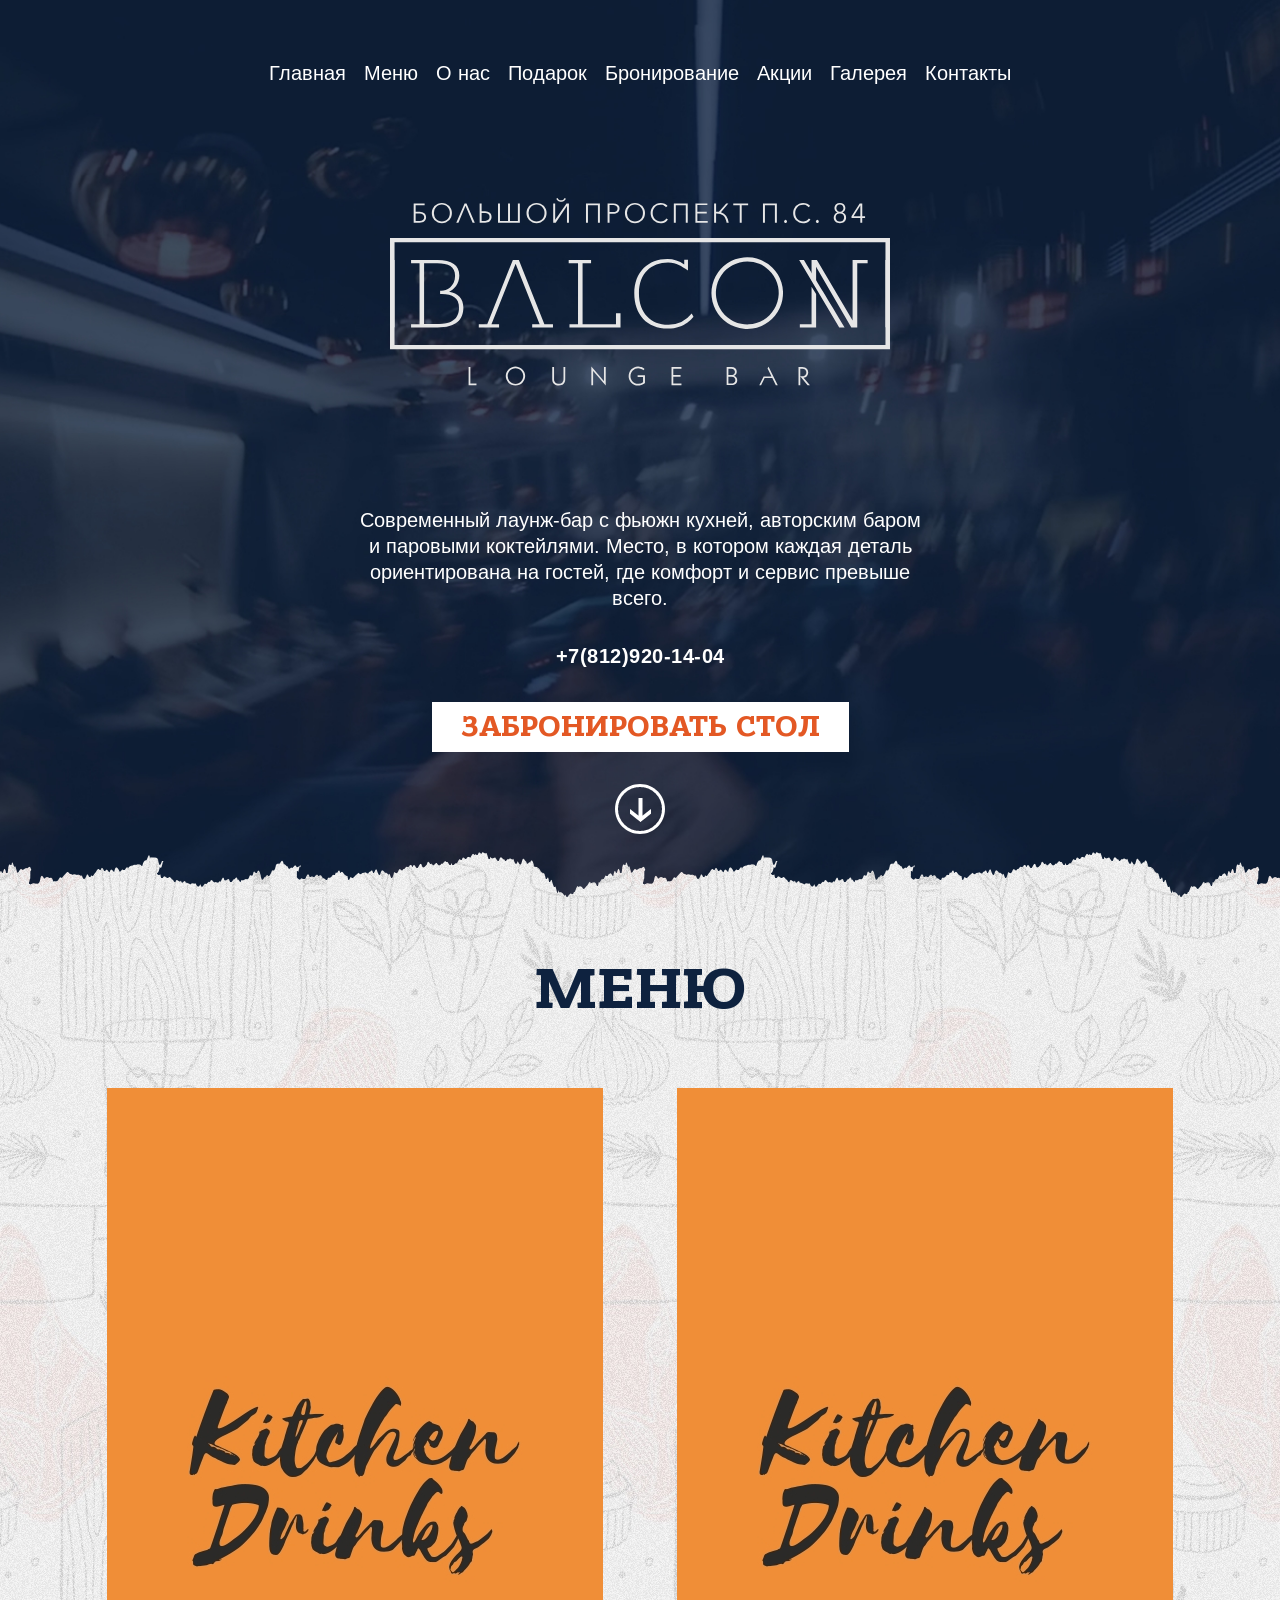
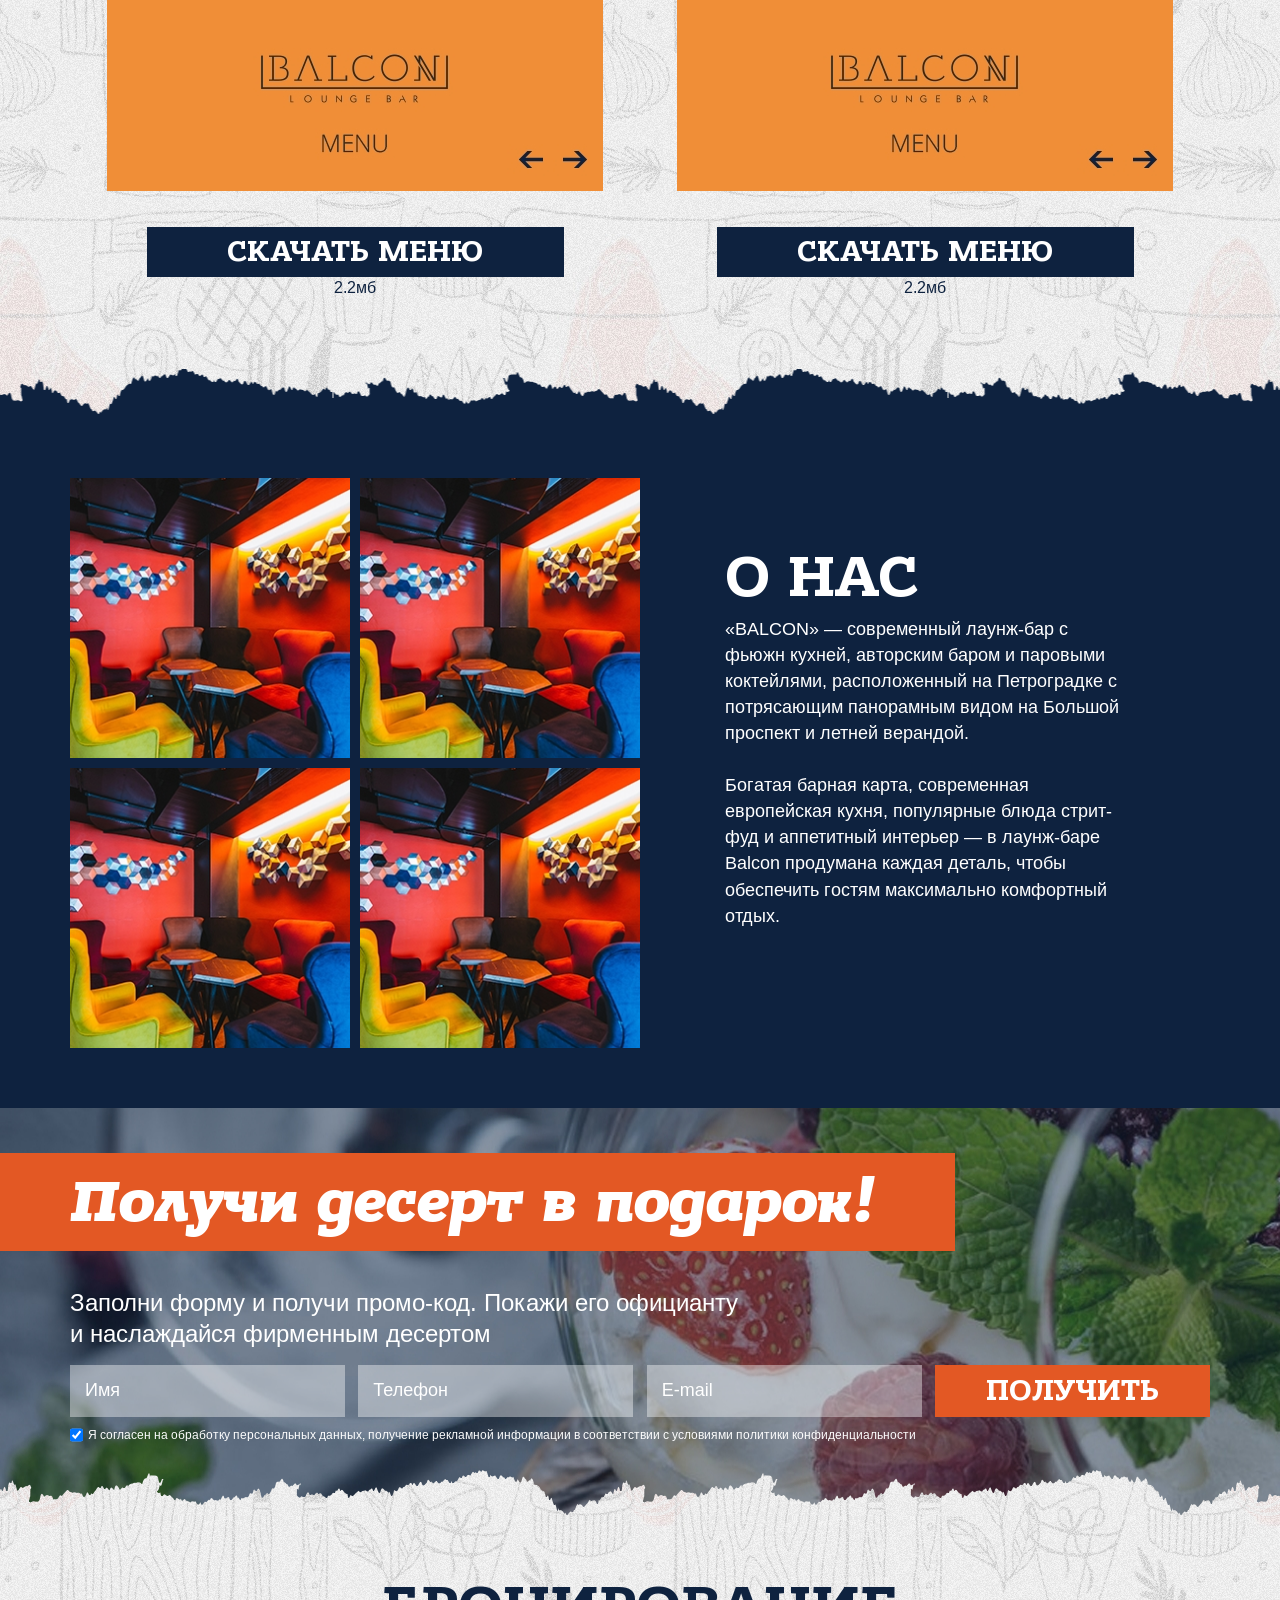
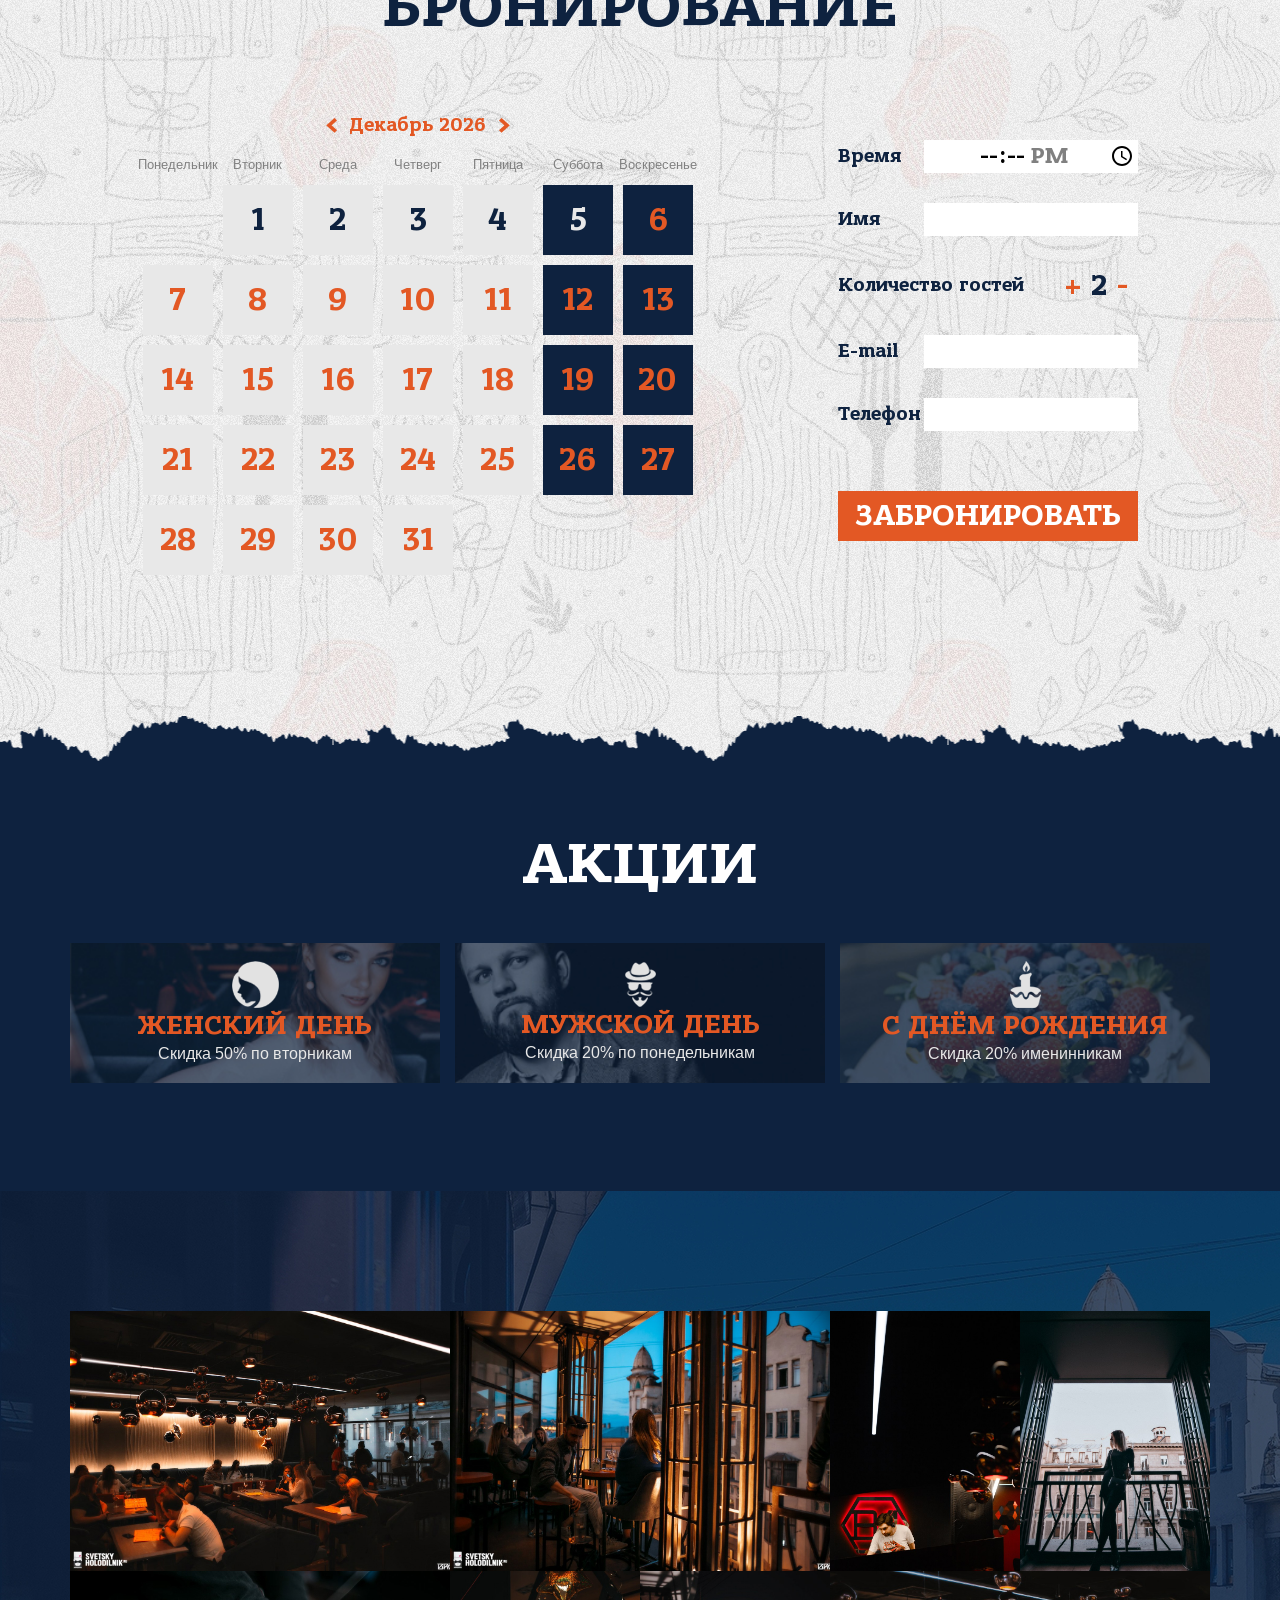
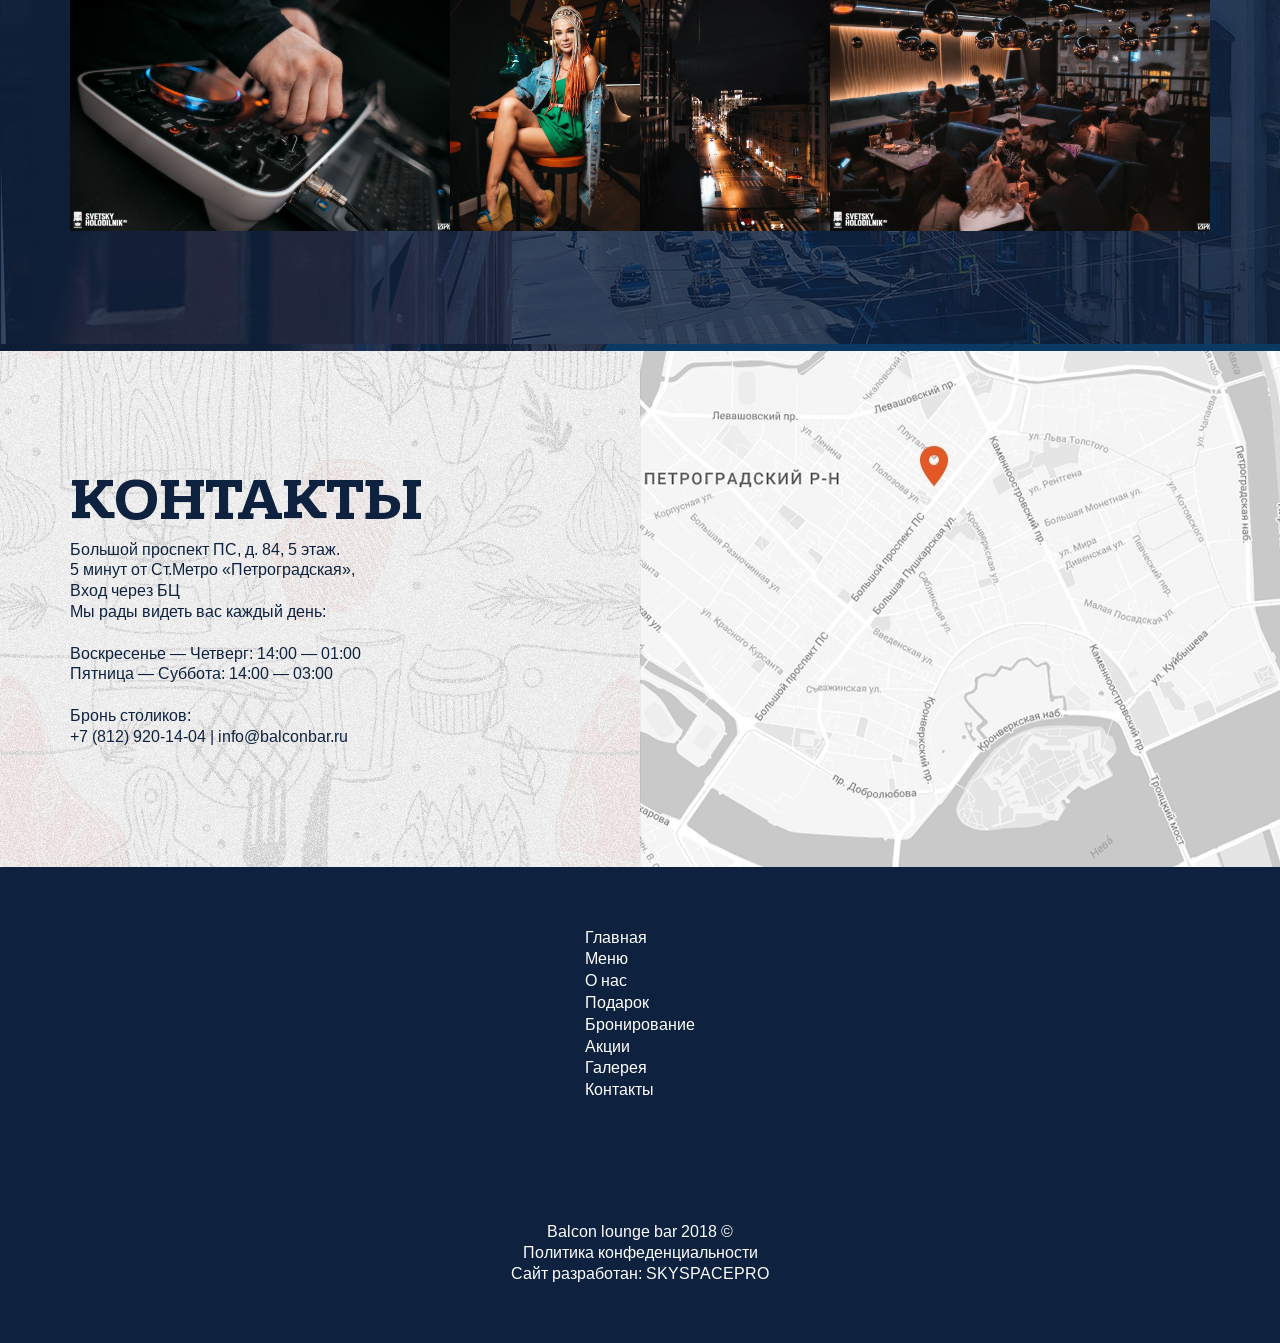
==== commit 553020b1: "map" ====
--- a/public_html/index.html
+++ b/public_html/index.html
@@ -225,7 +225,7 @@
 					<div class="smm-icon"></div>
 				</div>
 			</div>
-			<div class="map"></div> <!-- whidth:50%, position:absolute, right:0, height:100%(?). -->
+			<div class="map"></div> 
 		</section>
 
 		<section class="footer">
--- a/public_html/assets/css/style.css
+++ b/public_html/assets/css/style.css
@@ -522,4 +522,20 @@
     .gallery_photo.half {
       width: calc(100% / 6); }
 
+.contacts {
+  display: flex;
+  flex-direction: row;
+  justify-content: flex-end;
+  align-items: stretch; }
+  .contacts::before {
+    display: none; }
+  .contacts::after {
+    display: none; }
+  .contacts .container {
+    width: calc(1170px / 2);
+    align-items: flex-start; }
+  .contacts .map {
+    width: 50%;
+    background-image: url(../img/map-plate.jpg); }
+
 /*# sourceMappingURL=style.css.map */
